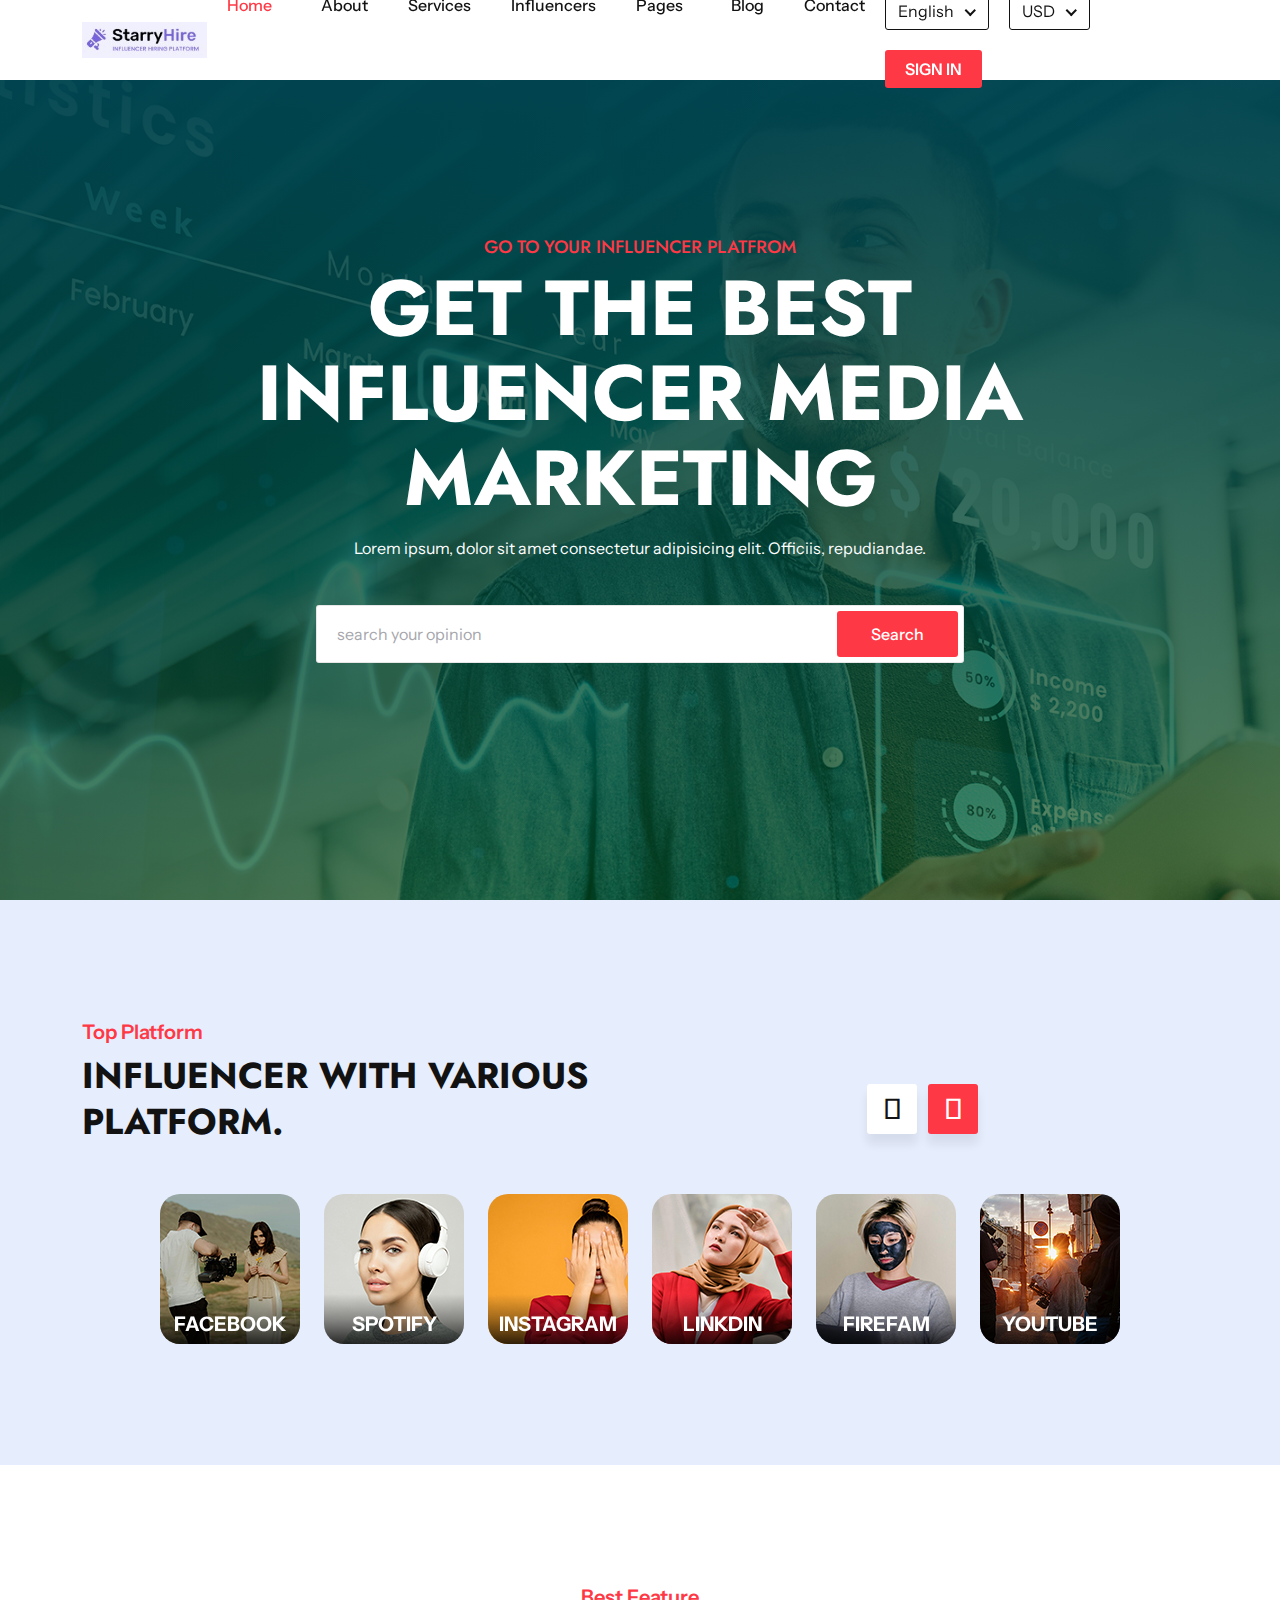
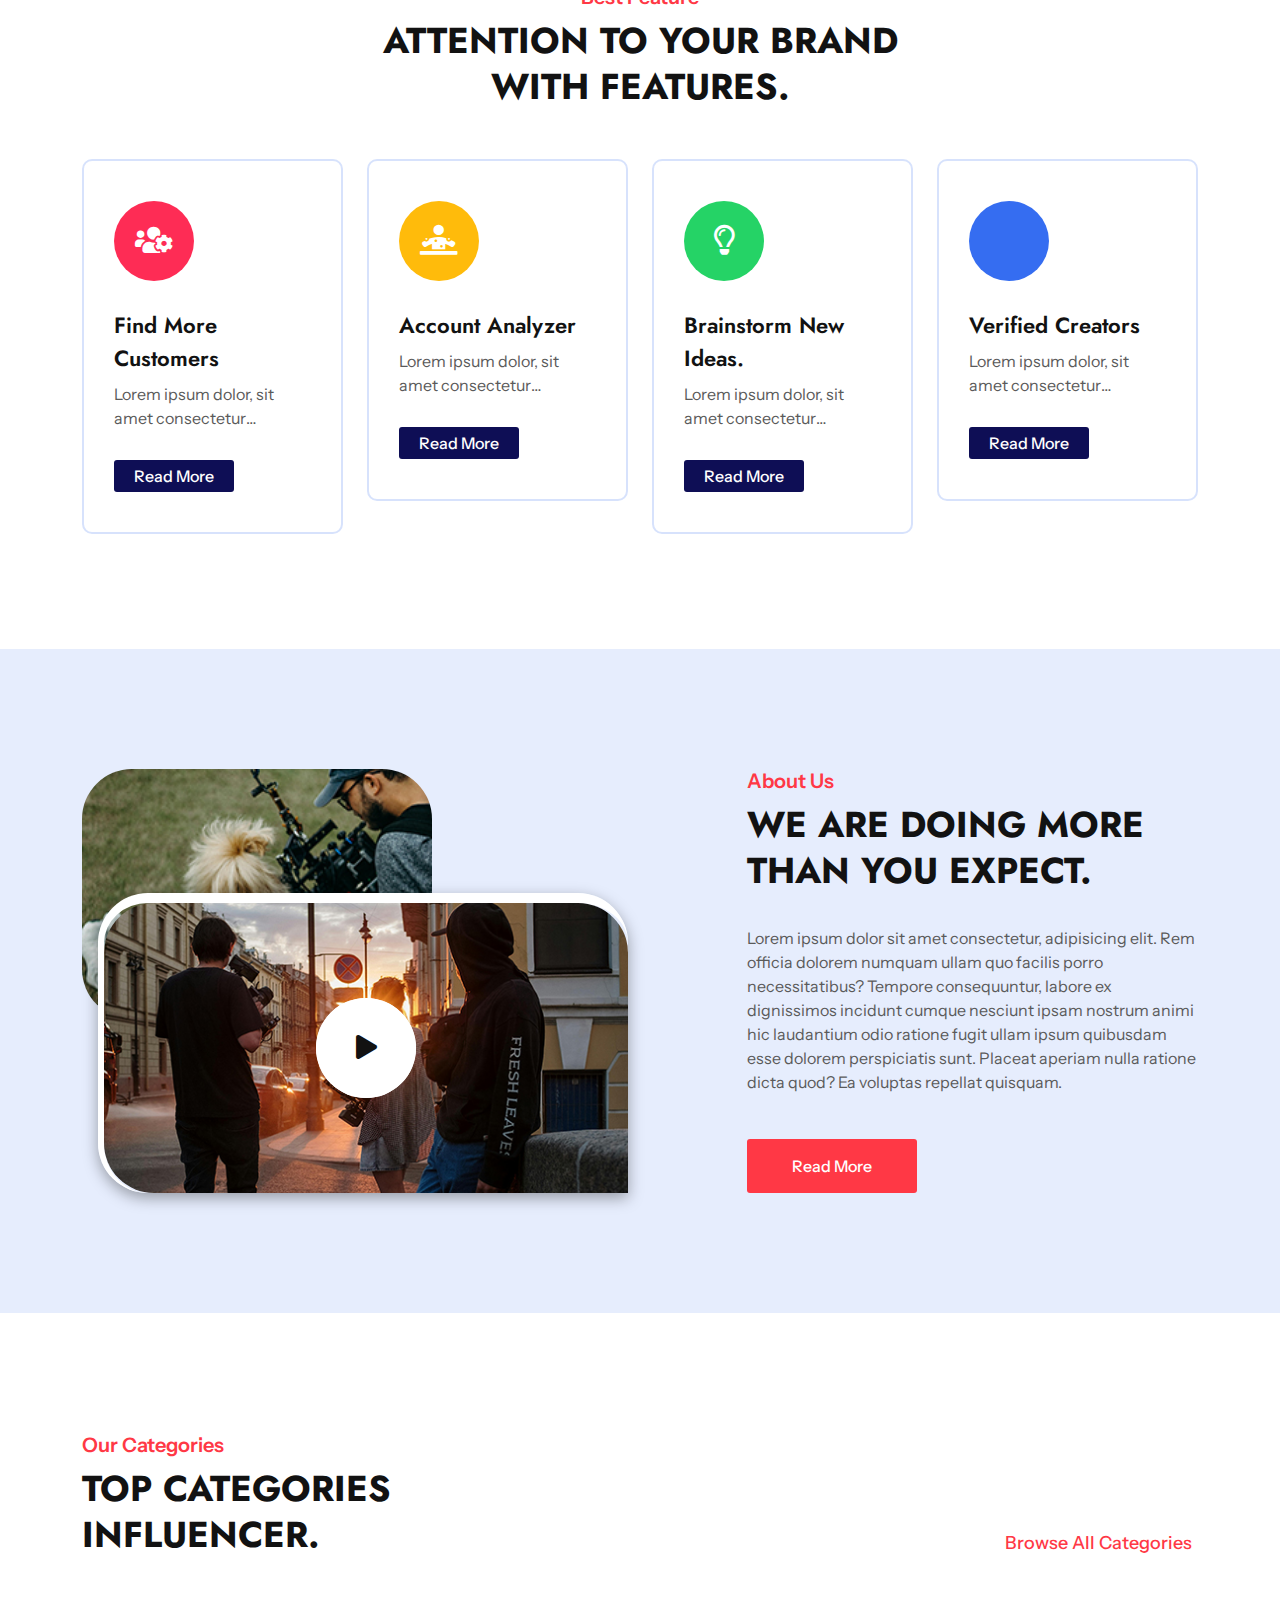
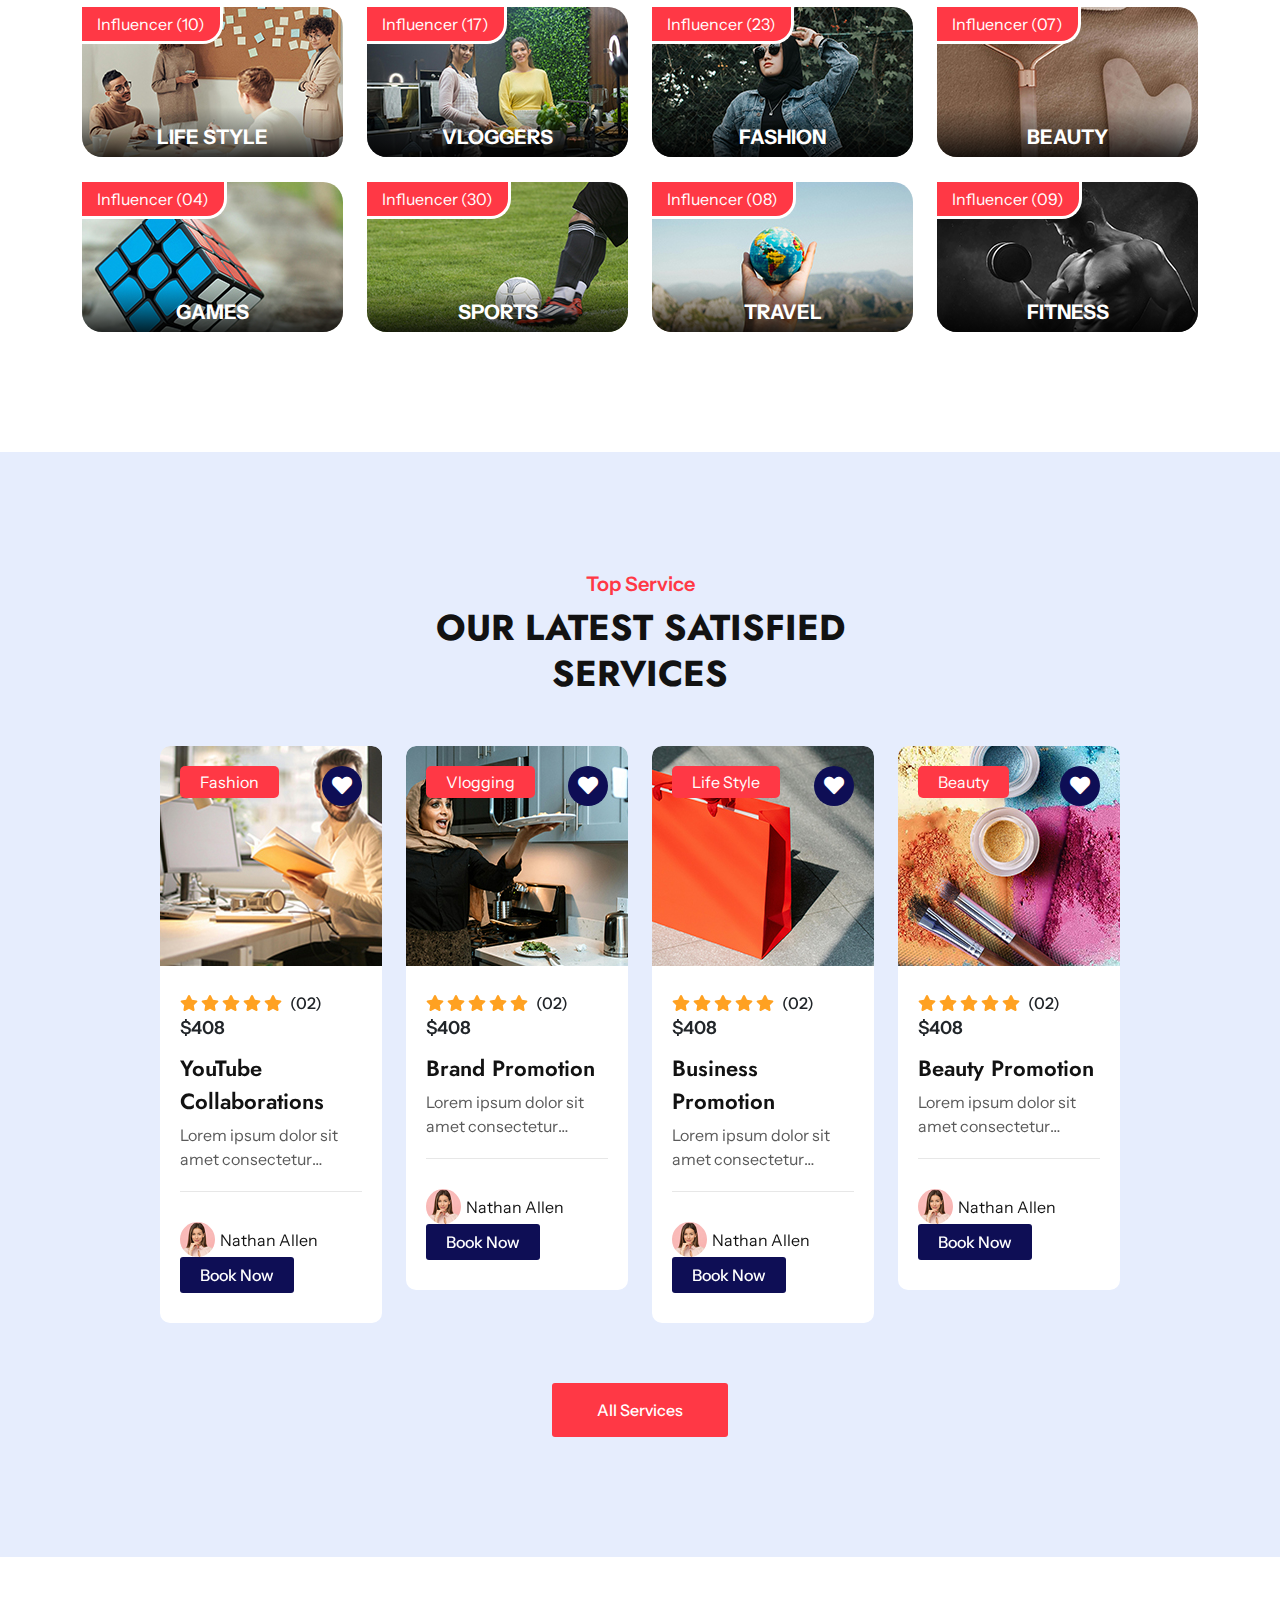
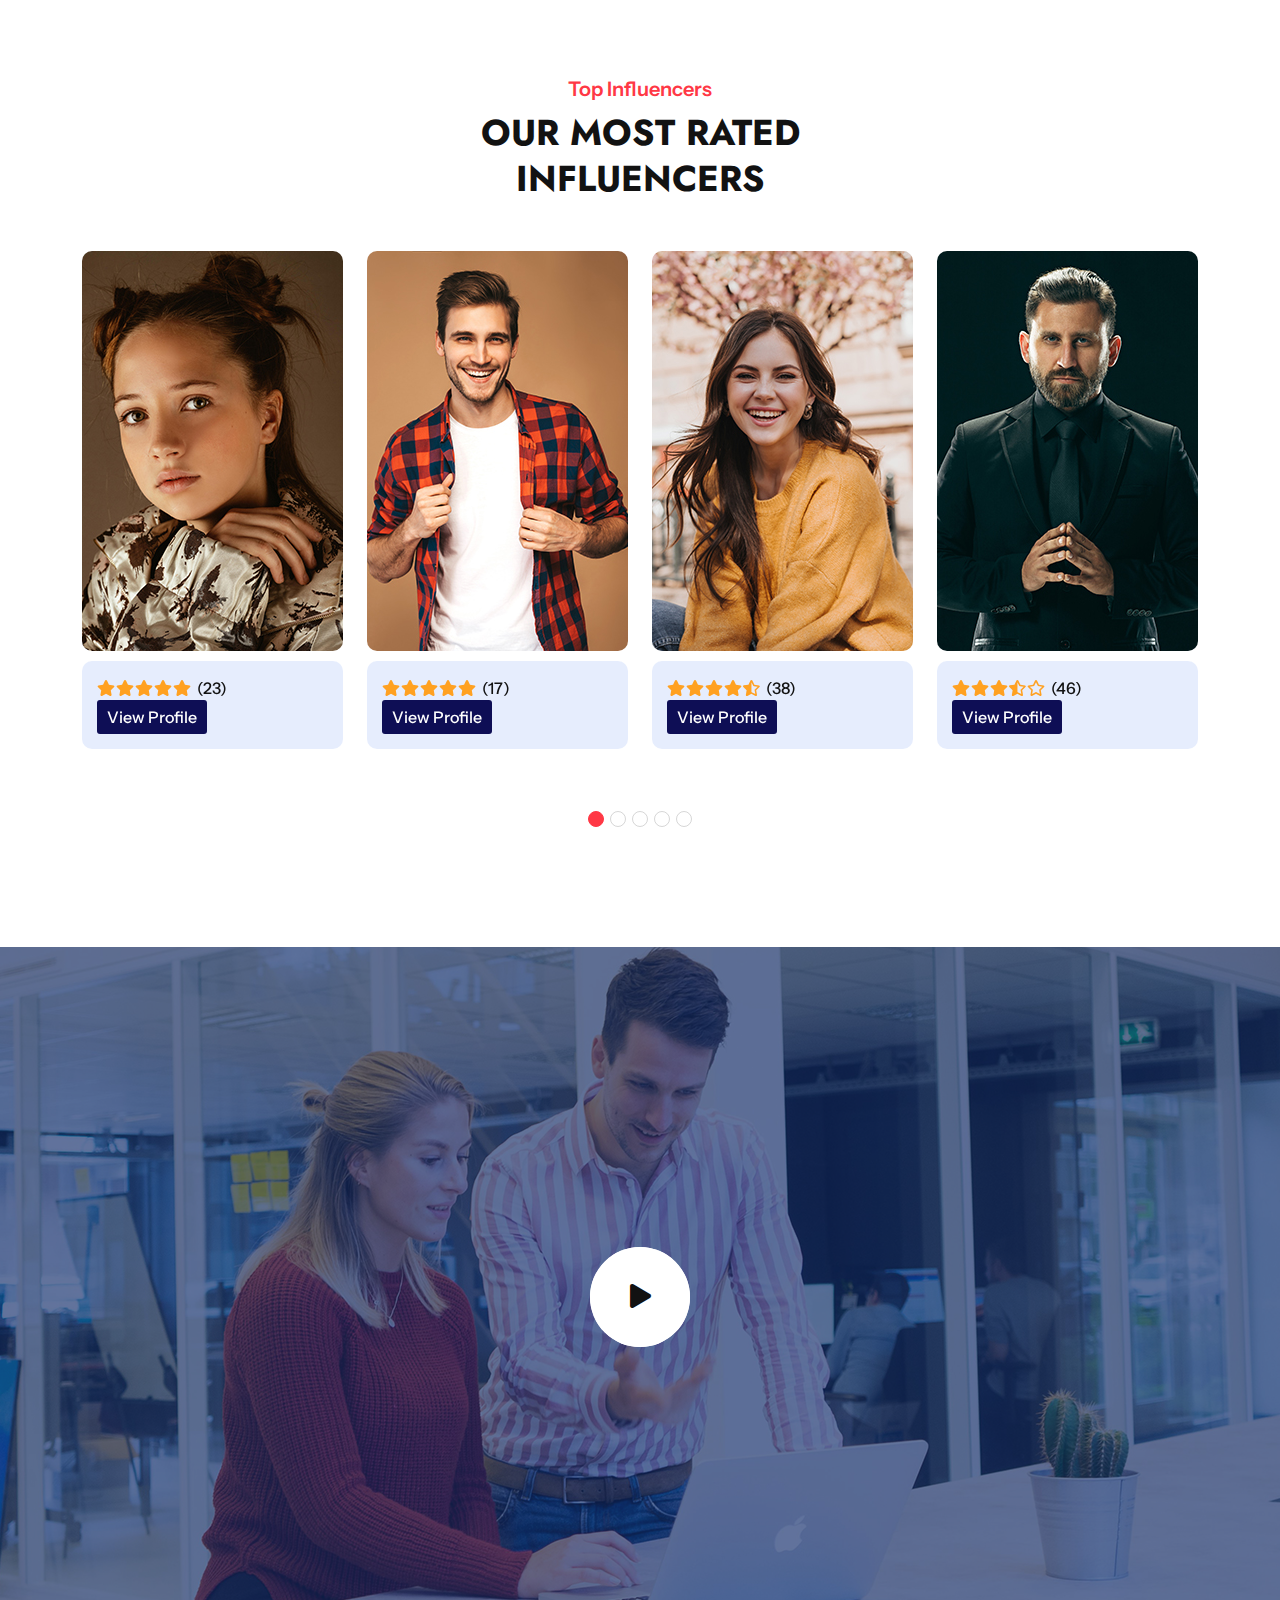
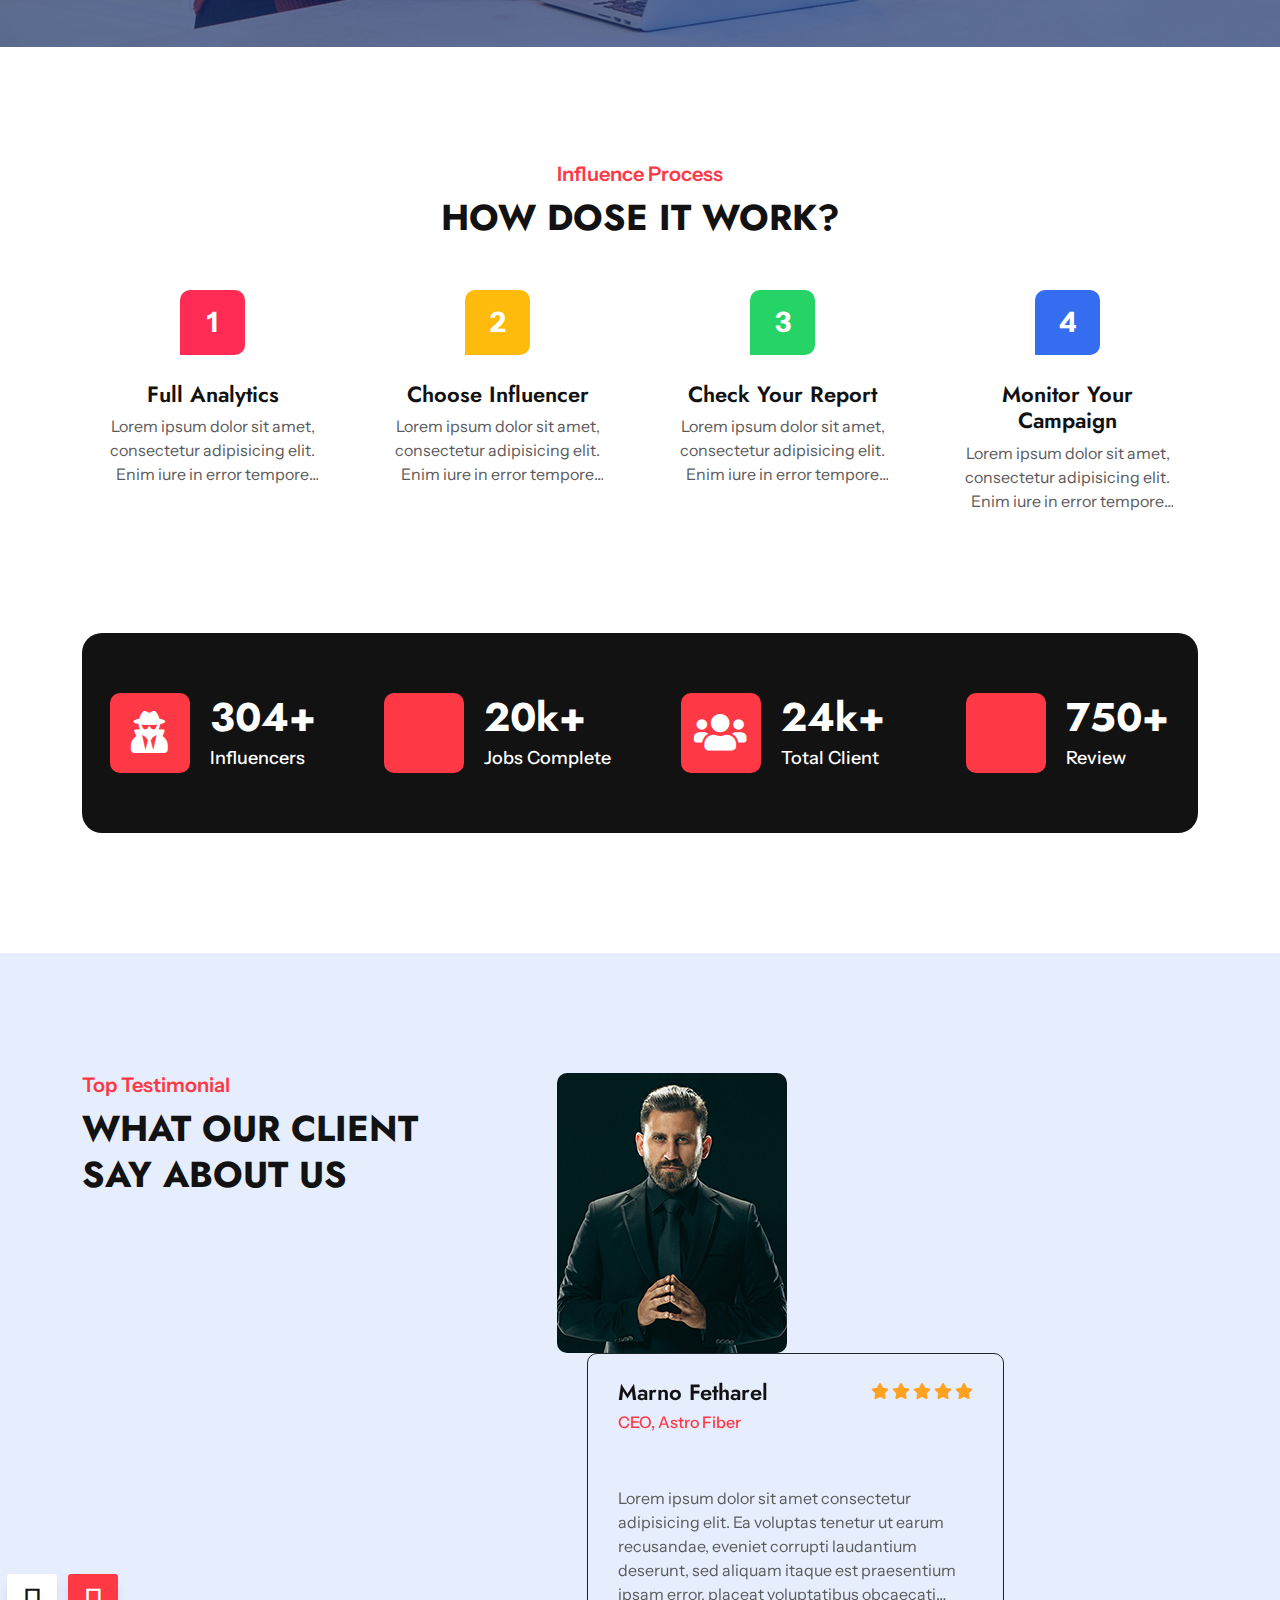
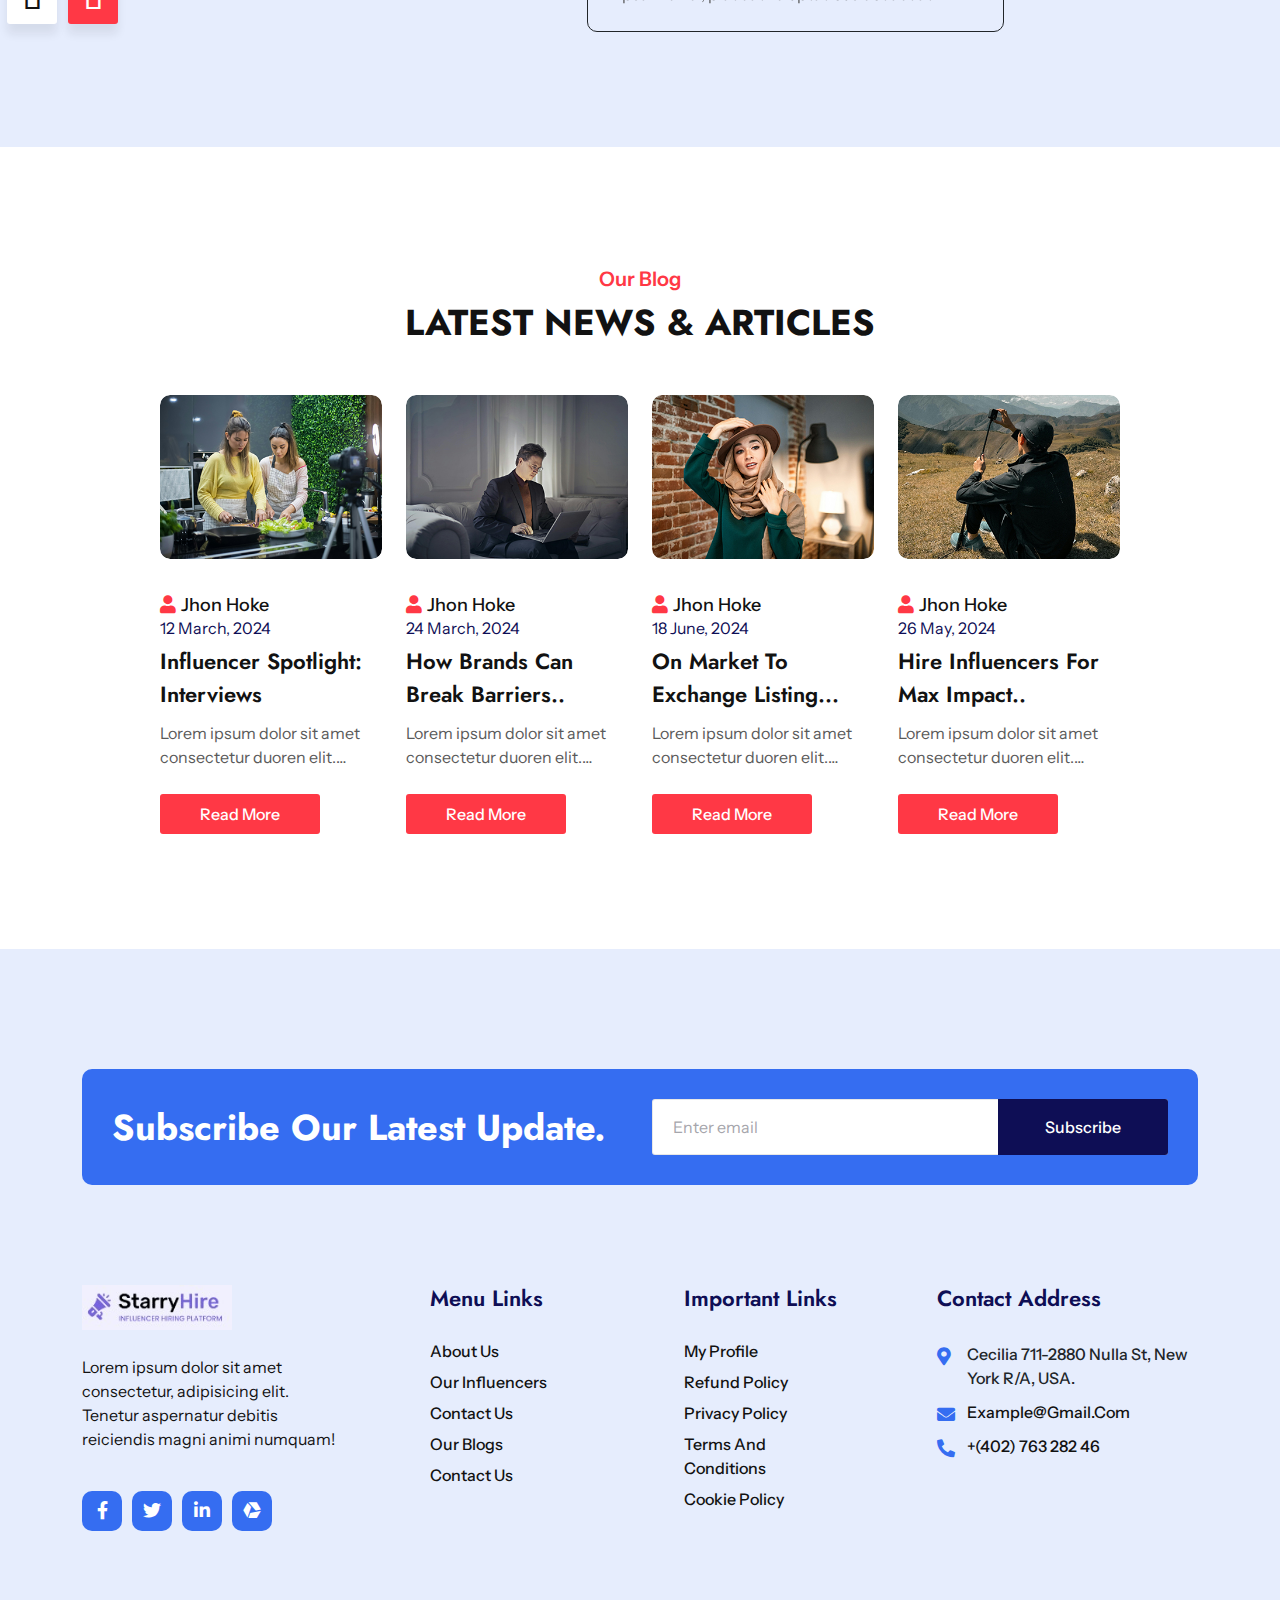
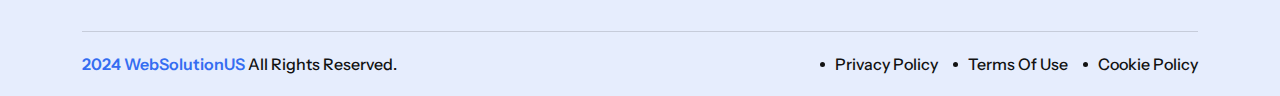
==== index_2.html @ 96e2aff1 "home page 2" ====
<!DOCTYPE html>
<html lang="en">

<head>
    <meta charset="UTF-8">
    <meta name="viewport"
        content="width=device-width, initial-scale=1.0, maximum-scale=1.0, minimum-scale=1.0, user-scalable=no" />
    <title>Influencer</title>
    <link rel="icon" type="image/png" href="images/favicon.png">
    <link rel="stylesheet" href="css/all.min.css">
    <link rel="stylesheet" href="css/bootstrap.min.css">
    <link rel="stylesheet" href="css/animate.css">
    <link rel="stylesheet" href="css/nice-select.css">
    <link rel="stylesheet" href="css/select2.min.css">
    <link rel="stylesheet" href="css/slick.css">
    <link rel="stylesheet" href="css/venobox.min.css">
    <link rel="stylesheet" href="css/spacing.css">
    <link rel="stylesheet" href="css/scroll_button.css">


    <link rel="stylesheet" href="css/style.css">
    <link rel="stylesheet" href="css/responsive.css">
</head>

<body>

    <!--============================
        MAIN MENU START
    =============================-->
    <nav class="navbar navbar-expand-lg main_menu main_menu_2">
        <div class="container">
            <a class="navbar-brand" href="index.html">
                <img src="images/logo.jpg" alt="Influencers" class="img-fluid">
            </a>
            <button class="navbar-toggler" type="button" data-bs-toggle="collapse"
                data-bs-target="#navbarSupportedContent" aria-controls="navbarSupportedContent" aria-expanded="false"
                aria-label="Toggle navigation">
                <i class="far fa-bars menu_icon_bar"></i>
                <i class="far fa-times close_icon_close"></i>
            </button>
            <div class="collapse navbar-collapse" id="navbarSupportedContent">
                <ul class="navbar-nav m-auto">
                    <li class="nav-item">
                        <a class="nav-link active" href="#">Home <i class="far fa-angle-down"></i></a>
                        <ul class="wsus__droap_menu">
                            <li><a href="index.html">Home 01</a></li>
                            <li><a href="index_2.html" class="active">Home 02</a></li>
                            <li><a href="index_3.html">Home 03</a></li>
                        </ul>
                    </li>
                    <li class="nav-item">
                        <a class="nav-link" href="about_us.html">About</a>
                    </li>
                    <li class="nav-item">
                        <a class="nav-link" href="#">services</a>
                    </li>
                    <li class="nav-item">
                        <a class="nav-link" href="#"> Influencers</a>
                    </li>
                    <li class="nav-item">
                        <a class="nav-link" href="#">Pages <i class="far fa-angle-down"></i></a>
                        <ul class="wsus__droap_menu">
                            <li><a href="#">pages 1</a></li>
                            <li><a href="#">pages 1</a></li>
                            <li><a href="#">pages 1</a></li>
                        </ul>
                    </li>
                    <li class="nav-item">
                        <a class="nav-link" href="#">Blog</a>
                    </li>
                    <li class="nav-item">
                        <a class="nav-link" href="#">contact</a>
                    </li>
                </ul>
                <ul class="wsus__right_menu d-flex flex-wrap align-items-center">
                    <li>
                        <select class="select_js">
                            <option>English</option>
                            <option>Arabic</option>
                            <option>Bangla</option>
                        </select>
                    </li>
                    <li>
                        <select class="select_js">
                            <option>USD</option>
                            <option>EUR</option>
                            <option>CAD</option>
                        </select>
                    </li>
                    <li><a href="#" class="common_btn common_btn_2">sign in</a></li>
                </ul>
            </div>
        </div>
    </nav>
    <!--============================
        MAIN MENU END
    =============================-->


    <!--============================
        BANNER 2 START
    =============================-->
    <section class="wsus__banner_2" style="background: url(./images/banner_2_bg.jpg);">
        <div class="wsus__banner_2_overly">
            <div class="container">
                <div class="row justify-content-center">
                    <div class="col-xl-10">
                        <div class="wsus__banner_2_contant">
                            <h6>GO TO YOUR INFLUENCER PLATFROM</h6>
                            <h1>Get the Best Influencer Media Marketing</h1>
                            <p>Lorem ipsum, dolor sit amet consectetur adipisicing elit. Officiis, repudiandae.</p>
                            <form action="#">
                                <input type="text" placeholder="search your opinion">
                                <button class="common_btn common_btn_2">search</button>
                            </form>
                        </div>
                    </div>
                </div>
            </div>
        </div>
    </section>
    <!--============================
        BANNER 2 END
    =============================-->


    <!--============================
        PLATFORM START
    =============================-->
    <section class="wsus__platform wsus__platform_2 pt_120 xs_pt_100 pb_115 xs_pb_95">
        <div class="container">
            <div class="row mb_50">
                <div class="col-xl-7">
                    <div class="wsus__section_heading_2 wsus__section_heading_left_2">
                        <h6>top Platform</h6>
                        <h2> Influencer With Various Platform.</h2>
                    </div>
                </div>
            </div>
        </div>
        <div class="wsus__platform_area">
            <div class="row platform_slider">
                <div class="col-xl-2">
                    <a href="#" class="wsus__platform_item">
                        <img src="images/platform_1.jpg" alt="platform" class="img-fluid w-100">
                        <div class="name">
                            <span>facebook</span>
                        </div>
                    </a>
                </div>
                <div class="col-xl-2">
                    <a href="#" class="wsus__platform_item">
                        <img src="images/platform_6.jpg" alt="platform" class="img-fluid w-100">
                        <div class="name">
                            <span>spotify</span>
                        </div>
                    </a>
                </div>
                <div class="col-xl-2">
                    <a href="#" class="wsus__platform_item">
                        <img src="images/platform_3.jpg" alt="platform" class="img-fluid w-100">
                        <div class="name">
                            <span>instagram</span>
                        </div>
                    </a>
                </div>
                <div class="col-xl-2">
                    <a href="#" class="wsus__platform_item">
                        <img src="images/platform_4.jpg" alt="platform" class="img-fluid w-100">
                        <div class="name">
                            <span>linkdin</span>
                        </div>
                    </a>
                </div>
                <div class="col-xl-2">
                    <a href="#" class="wsus__platform_item">
                        <img src="images/platform_5.jpg" alt="platform" class="img-fluid w-100">
                        <div class="name">
                            <span>firefam</span>
                        </div>
                    </a>
                </div>
                <div class="col-xl-2">
                    <a href="#" class="wsus__platform_item">
                        <img src="images/platform_2.jpg" alt="platform" class="img-fluid w-100">
                        <div class="name">
                            <span>youtube</span>
                        </div>
                    </a>
                </div>
                <div class="col-xl-2">
                    <a href="#" class="wsus__platform_item">
                        <img src="images/platform_3.jpg" alt="platform" class="img-fluid w-100">
                        <div class="name">
                            <span>instagram</span>
                        </div>
                    </a>
                </div>
            </div>
        </div>
    </section>
    <!--============================
        PLATFORM END
    =============================-->


    <!--============================
        FEATURE START
    =============================-->
    <section class="wsus__feature pt_120 xs_pt_100 pb_115 xs_pb_95">
        <div class="container">
            <div class="row justify-content-center">
                <div class="col-xl-6">
                    <div class="wsus__section_heading_2 mb_25">
                        <h6>Best Feature</h6>
                        <h2>Attention To Your Brand with Features.</h2>
                    </div>
                </div>
            </div>
            <div class="row">
                <div class="col-xl-3">
                    <div class="wsus__feature_item">
                        <span class="red"><i class="fas fa-users-cog"></i></span>
                        <a href="#" class="title">Find More Customers</a>
                        <p>Lorem ipsum dolor, sit amet consectetur adipisicing elit. Doloribus, voluptatum fugit ex
                            voluptate repudiandae consequuntur.</p>
                        <a href="#" class="link common_btn">read more</a>
                    </div>
                </div>
                <div class="col-xl-3">
                    <div class="wsus__feature_item">
                        <span class="yellow"><i class="fas fa-diagnoses"></i></span>
                        <a href="#" class="title">Account Analyzer</a>
                        <p>Lorem ipsum dolor, sit amet consectetur adipisicing elit. Doloribus, voluptatum fugit ex
                            voluptate repudiandae consequuntur.</p>
                        <a href="#" class="link common_btn">read more</a>
                    </div>
                </div>
                <div class="col-xl-3">
                    <div class="wsus__feature_item">
                        <span class="green"><i class="far fa-lightbulb"></i></span>
                        <a href="#" class="title">Brainstorm New Ideas.</a>
                        <p>Lorem ipsum dolor, sit amet consectetur adipisicing elit. Doloribus, voluptatum fugit ex
                            voluptate repudiandae consequuntur.</p>
                        <a href="#" class="link common_btn">read more</a>
                    </div>
                </div>
                <div class="col-xl-3">
                    <div class="wsus__feature_item">
                        <span><i class="fas fa-badge-check"></i></span>
                        <a href="#" class="title">Verified Creators</a>
                        <p>Lorem ipsum dolor, sit amet consectetur adipisicing elit. Doloribus, voluptatum fugit ex
                            voluptate repudiandae consequuntur.</p>
                        <a href="#" class="link common_btn">read more</a>
                    </div>
                </div>
            </div>
        </div>
    </section>
    <!--============================
        FEATURE END
    =============================-->


    <!--============================
        ABOUT US START
    =============================-->
    <section class="wsus__about_us pt_120 xs_pt_100 pb_120 xs_pb_100">
        <div class="container">
            <div class="row justify-content-between">
                <div class="col-xl-6">
                    <div class="wsus__about_img">
                        <div class="img_1">
                            <img src="images/about_img_1.jpg" alt="about" class="img-fluid w-100">
                        </div>
                        <div class="img_2">
                            <img src="images/about_img_2.jpg" alt="about" class="img-fluid w-100">
                            <a class="play_btn venobox" data-autoplay="true" data-vbtype="video"
                                href="https://youtu.be/rNSIwjmynYQ?si=HcuafUasLup7qlLS">
                                <i class="fas fa-play"></i>
                            </a>
                        </div>
                    </div>
                </div>
                <div class="col-xl-5">
                    <div class="wsus__section_heading_2 wsus__section_heading_left_2 wsus__about_text">
                        <h6>about us</h6>
                        <h2>We Are Doing More Than You Expect.</h2>
                        <p>Lorem ipsum dolor sit amet consectetur, adipisicing elit. Rem officia dolorem numquam ullam
                            quo facilis porro necessitatibus? Tempore consequuntur, labore ex dignissimos incidunt
                            cumque nesciunt ipsam nostrum animi hic laudantium odio ratione fugit ullam ipsum quibusdam
                            esse dolorem perspiciatis sunt. Placeat aperiam nulla ratione dicta quod? Ea voluptas
                            repellat quisquam.</p>
                        <a href="#" class="common_btn common_btn_2">read more</a>
                    </div>
                </div>
            </div>
        </div>
    </section>
    <!--============================
        ABOUT US END
    =============================-->


    <!--============================
        CATEGORIES START
    =============================-->
    <section class="wsus__categories wsus__categories_2 pt_120 xs_pt_100 pb_120 xs_pb_100">
        <div class="container">
            <div class="row mb_25">
                <div class="col-xl-6">
                    <div class="wsus__section_heading_2 wsus__section_heading_left_2">
                        <h6>our Categories</h6>
                        <h2>top Categories Influencer.</h2>
                    </div>
                </div>
                <div class="col-xl-6">
                    <div class="wsus__categories_btn wsus__categories_btn_2">
                        <a href="#">browse all categories<i class="far fa-long-arrow-right"></i></a>
                    </div>
                </div>
            </div>
            <div class="row">
                <div class="col-xl-3">
                    <a href="#" class="wsus__categories_item_2">
                        <img src="images/categoris_9.jpg" alt="categoris" class="img-fluid w-100">
                        <p>Influencer (10)</p>
                        <div class="name">
                            <span>life style</span>
                        </div>
                    </a>
                </div>
                <div class="col-xl-3">
                    <a href="#" class="wsus__categories_item_2">
                        <img src="images/categoris_10.jpg" alt="categoris" class="img-fluid w-100">
                        <p>Influencer (17)</p>
                        <div class="name">
                            <span>Vloggers</span>
                        </div>
                    </a>
                </div>
                <div class="col-xl-3">
                    <a href="#" class="wsus__categories_item_2">
                        <img src="images/categoris_11.jpg" alt="categoris" class="img-fluid w-100">
                        <p>Influencer (23)</p>
                        <div class="name">
                            <span>Fashion</span>
                        </div>
                    </a>
                </div>
                <div class="col-xl-3">
                    <a href="#" class="wsus__categories_item_2">
                        <img src="images/categoris_12.jpg" alt="categoris" class="img-fluid w-100">
                        <p>Influencer (07)</p>
                        <div class="name">
                            <span>Beauty</span>
                        </div>
                    </a>
                </div>
                <div class="col-xl-3">
                    <a href="#" class="wsus__categories_item_2">
                        <img src="images/categoris_13.jpg" alt="categoris" class="img-fluid w-100">
                        <p>Influencer (04)</p>
                        <div class="name">
                            <span>Games</span>
                        </div>
                    </a>
                </div>
                <div class="col-xl-3">
                    <a href="#" class="wsus__categories_item_2">
                        <img src="images/categoris_14.jpg" alt="categoris" class="img-fluid w-100">
                        <p>Influencer (30)</p>
                        <div class="name">
                            <span>Sports</span>
                        </div>
                    </a>
                </div>
                <div class="col-xl-3">
                    <a href="#" class="wsus__categories_item_2">
                        <img src="images/categoris_15.jpg" alt="categoris" class="img-fluid w-100">
                        <p>Influencer (08)</p>
                        <div class="name">
                            <span>Travel</span>
                        </div>
                    </a>
                </div>
                <div class="col-xl-3">
                    <a href="#" class="wsus__categories_item_2">
                        <img src="images/categoris_16.jpg" alt="categoris" class="img-fluid w-100">
                        <p>Influencer (09)</p>
                        <div class="name">
                            <span>Fitness</span>
                        </div>
                    </a>
                </div>
            </div>
        </div>
    </section>
    <!--============================
        CATEGORIES END
    =============================-->


    <!--============================
        SERVICE START
    =============================-->
    <section class="wsus__service wsus__service_2 pt_120 xs_pt_100 pb_120 xs_pb_100">
        <div class="container">
            <div class="row justify-content-center">
                <div class="col-xl-6">
                    <div class="wsus__section_heading_2 mb_25">
                        <h6>top service</h6>
                        <h2>our Latest satisfied services</h2>
                    </div>
                </div>
            </div>
        </div>
        <div class="wsus__service_area">
            <div class="row service_slider">
                <div class="col-xl-3">
                    <div class="wsus__service_item">
                        <div class="img">
                            <img src="images/service_1.jpg" alt="service" class="img-fluid w-100">
                            <a href="#" class="feature">Fashion</a>
                            <a href="#" class="wishlist"><i class="fas fa-heart"></i></a>
                        </div>
                        <div class="wsus__service_item_text">
                            <div class="rating">
                                <p>
                                    <i class="fas fa-star"></i>
                                    <i class="fas fa-star"></i>
                                    <i class="fas fa-star"></i>
                                    <i class="fas fa-star"></i>
                                    <i class="fas fa-star"></i>
                                    <b>(02)</b>
                                </p>
                                <span>$408</span>
                            </div>
                            <a href="#" class="title">YouTube Collaborations</a>
                            <p class="description">Lorem ipsum dolor sit amet consectetur adipisicing elit. Adipisci ab
                                odit nulla voluptatibus laborum deleniti.</p>

                            <div class="wsus__service_item_bottom">
                                <a href="#" class="img_2">
                                    <img src="images/service_fame.jpg" alt="influencer" class="img-fluid w-100">
                                    <span class="name">nathan allen</span>
                                </a>
                                <a href="#" class="common_btn common_btn_3">book now</a>
                            </div>
                        </div>
                    </div>
                </div>
                <div class="col-xl-3">
                    <div class="wsus__service_item">
                        <div class="img">
                            <img src="images/service_2.jpg" alt="service" class="img-fluid w-100">
                            <a href="#" class="feature">vlogging</a>
                            <a href="#" class="wishlist"><i class="fas fa-heart"></i></a>
                        </div>
                        <div class="wsus__service_item_text">
                            <div class="rating">
                                <p>
                                    <i class="fas fa-star"></i>
                                    <i class="fas fa-star"></i>
                                    <i class="fas fa-star"></i>
                                    <i class="fas fa-star"></i>
                                    <i class="fas fa-star"></i>
                                    <b>(02)</b>
                                </p>
                                <span>$408</span>
                            </div>
                            <a href="#" class="title">Brand Promotion</a>
                            <p class="description">Lorem ipsum dolor sit amet consectetur adipisicing elit. Adipisci ab
                                odit nulla voluptatibus laborum deleniti.</p>

                            <div class="wsus__service_item_bottom">
                                <a href="#" class="img_2">
                                    <img src="images/service_fame.jpg" alt="influencer" class="img-fluid w-100">
                                    <span class="name">nathan allen</span>
                                </a>
                                <a href="#" class="common_btn common_btn_3">book now</a>
                            </div>
                        </div>
                    </div>
                </div>
                <div class="col-xl-3">
                    <div class="wsus__service_item">
                        <div class="img">
                            <img src="images/service_3.jpg" alt="service" class="img-fluid w-100">
                            <a href="#" class="feature">life style</a>
                            <a href="#" class="wishlist"><i class="fas fa-heart"></i></a>
                        </div>
                        <div class="wsus__service_item_text">
                            <div class="rating">
                                <p>
                                    <i class="fas fa-star"></i>
                                    <i class="fas fa-star"></i>
                                    <i class="fas fa-star"></i>
                                    <i class="fas fa-star"></i>
                                    <i class="fas fa-star"></i>
                                    <b>(02)</b>
                                </p>
                                <span>$408</span>
                            </div>
                            <a href="#" class="title">Business Promotion</a>
                            <p class="description">Lorem ipsum dolor sit amet consectetur adipisicing elit. Adipisci ab
                                odit nulla voluptatibus laborum deleniti.</p>

                            <div class="wsus__service_item_bottom">
                                <a href="#" class="img_2">
                                    <img src="images/service_fame.jpg" alt="influencer" class="img-fluid w-100">
                                    <span class="name">nathan allen</span>
                                </a>
                                <a href="#" class="common_btn common_btn_3">book now</a>
                            </div>
                        </div>
                    </div>
                </div>
                <div class="col-xl-3">
                    <div class="wsus__service_item">
                        <div class="img">
                            <img src="images/service_4.jpg" alt="service" class="img-fluid w-100">
                            <a href="#" class="feature">Beauty</a>
                            <a href="#" class="wishlist"><i class="fas fa-heart"></i></a>
                        </div>
                        <div class="wsus__service_item_text">
                            <div class="rating">
                                <p>
                                    <i class="fas fa-star"></i>
                                    <i class="fas fa-star"></i>
                                    <i class="fas fa-star"></i>
                                    <i class="fas fa-star"></i>
                                    <i class="fas fa-star"></i>
                                    <b>(02)</b>
                                </p>
                                <span>$408</span>
                            </div>
                            <a href="#" class="title">Beauty Promotion</a>
                            <p class="description">Lorem ipsum dolor sit amet consectetur adipisicing elit. Adipisci ab
                                odit nulla voluptatibus laborum deleniti.</p>

                            <div class="wsus__service_item_bottom">
                                <a href="#" class="img_2">
                                    <img src="images/service_fame.jpg" alt="influencer" class="img-fluid w-100">
                                    <span class="name">nathan allen</span>
                                </a>
                                <a href="#" class="common_btn common_btn_3">book now</a>
                            </div>
                        </div>
                    </div>
                </div>
                <div class="col-xl-3">
                    <div class="wsus__service_item">
                        <div class="img">
                            <img src="images/service_2.jpg" alt="service" class="img-fluid w-100">
                            <a href="#" class="feature">vlogging</a>
                            <a href="#" class="wishlist"><i class="fas fa-heart"></i></a>
                        </div>
                        <div class="wsus__service_item_text">
                            <div class="rating">
                                <p>
                                    <i class="fas fa-star"></i>
                                    <i class="fas fa-star"></i>
                                    <i class="fas fa-star"></i>
                                    <i class="fas fa-star"></i>
                                    <i class="fas fa-star"></i>
                                    <b>(02)</b>
                                </p>
                                <span>$408</span>
                            </div>
                            <a href="#" class="title">Brand Promotion</a>
                            <p class="description">Lorem ipsum dolor sit amet consectetur adipisicing elit. Adipisci ab
                                odit nulla voluptatibus laborum deleniti.</p>

                            <div class="wsus__service_item_bottom">
                                <a href="#" class="img_2">
                                    <img src="images/service_fame.jpg" alt="influencer" class="img-fluid w-100">
                                    <span class="name">nathan allen</span>
                                </a>
                                <a href="#" class="common_btn common_btn_3">book now</a>
                            </div>
                        </div>
                    </div>
                </div>
            </div>
        </div>
        <div class="container">
            <div class="row">
                <div class="col-xl-12">
                    <div class="wsus__service_btn mt_60">
                        <a href="#" class="common_btn common_btn_2">all services</a>
                    </div>
                </div>
            </div>
        </div>
    </section>
    <!--============================
        SERVICE END
    =============================-->


    <!--============================
        INFLUENCER START
    =============================-->
    <section class="wsus__influencer wsus__influencer_2 pt_120 xs_pt_100 pb_120 xs_pb_100">
        <div class="container">
            <div class="row justify-content-center">
                <div class="col-xl-6">
                    <div class="wsus__section_heading_2 mb_50">
                        <h6>top Influencers</h6>
                        <h2>Our most rated Influencers</h2>
                    </div>
                </div>
            </div>
            <div class="row influencer_slider">
                <div class="col-xl-3">
                    <div class="wsus__influencer_item">
                        <div class="wsus__influencer_img">
                            <img src="images/influencer_1.jpg" alt="Influencer" class="img-fluid w-100">
                            <div class="text">
                                <a href="#" class="title">ada loveless</a>
                                <p>Beauty <span>(225k followers)</span></p>
                            </div>
                            <ul class="icon">
                                <li><a href="#"><i class="fab fa-twitter" aria-hidden="true"></i></a></li>
                                <li><a href="#"><i class="fab fa-facebook-f" aria-hidden="true"></i></a></li>
                                <li><a href="#"><i class="fab fa-linkedin-in" aria-hidden="true"></i></a></li>
                            </ul>
                        </div>
                        <div class="wsus__influencer_rating">
                            <p>
                                <i class="fas fa-star"></i>
                                <i class="fas fa-star"></i>
                                <i class="fas fa-star"></i>
                                <i class="fas fa-star"></i>
                                <i class="fas fa-star"></i>
                                <b>(23)</b>
                            </p>
                            <a href="#" class="common_btn common_btn_3">view profile</a>
                        </div>
                    </div>
                </div>
                <div class="col-xl-3">
                    <div class="wsus__influencer_item">
                        <div class="wsus__influencer_img">
                            <img src="images/influencer_2.jpg" alt="Influencer" class="img-fluid w-100">
                            <div class="text">
                                <a href="#" class="title">hope man</a>
                                <p>vlogger <span>(303k followers)</span></p>
                            </div>
                            <ul class="icon">
                                <li><a href="#"><i class="fab fa-twitter" aria-hidden="true"></i></a></li>
                                <li><a href="#"><i class="fab fa-facebook-f" aria-hidden="true"></i></a></li>
                                <li><a href="#"><i class="fab fa-linkedin-in" aria-hidden="true"></i></a></li>
                            </ul>
                        </div>
                        <div class="wsus__influencer_rating">
                            <p>
                                <i class="fas fa-star"></i>
                                <i class="fas fa-star"></i>
                                <i class="fas fa-star"></i>
                                <i class="fas fa-star"></i>
                                <i class="fas fa-star"></i>
                                <b>(17)</b>
                            </p>
                            <a href="#" class="common_btn common_btn_3">view profile</a>
                        </div>
                    </div>
                </div>
                <div class="col-xl-3">
                    <div class="wsus__influencer_item">
                        <div class="wsus__influencer_img">
                            <img src="images/influencer_3.jpg" alt="Influencer" class="img-fluid w-100">
                            <div class="text">
                                <a href="#" class="title">angelo markel</a>
                                <p>life style <span>(105k followers)</span></p>
                            </div>
                            <ul class="icon">
                                <li><a href="#"><i class="fab fa-twitter" aria-hidden="true"></i></a></li>
                                <li><a href="#"><i class="fab fa-facebook-f" aria-hidden="true"></i></a></li>
                                <li><a href="#"><i class="fab fa-linkedin-in" aria-hidden="true"></i></a></li>
                            </ul>
                        </div>
                        <div class="wsus__influencer_rating">
                            <p>
                                <i class="fas fa-star"></i>
                                <i class="fas fa-star"></i>
                                <i class="fas fa-star"></i>
                                <i class="fas fa-star"></i>
                                <i class="fas fa-star-half-alt"></i>
                                <b>(38)</b>
                            </p>
                            <a href="#" class="common_btn common_btn_3">view profile</a>
                        </div>
                    </div>
                </div>
                <div class="col-xl-3">
                    <div class="wsus__influencer_item">
                        <div class="wsus__influencer_img">
                            <img src="images/influencer_4.jpg" alt="Influencer" class="img-fluid w-100">
                            <div class="text">
                                <a href="#" class="title">cristoper hope</a>
                                <p>sports <span>(205k followers)</span></p>
                            </div>
                            <ul class="icon">
                                <li><a href="#"><i class="fab fa-twitter" aria-hidden="true"></i></a></li>
                                <li><a href="#"><i class="fab fa-facebook-f" aria-hidden="true"></i></a></li>
                                <li><a href="#"><i class="fab fa-linkedin-in" aria-hidden="true"></i></a></li>
                            </ul>
                        </div>
                        <div class="wsus__influencer_rating">
                            <p>
                                <i class="fas fa-star"></i>
                                <i class="fas fa-star"></i>
                                <i class="fas fa-star"></i>
                                <i class="fas fa-star-half-alt"></i>
                                <i class="far fa-star"></i>
                                <b>(46)</b>
                            </p>
                            <a href="#" class="common_btn common_btn_3">view profile</a>
                        </div>
                    </div>
                </div>
                <div class="col-xl-3">
                    <div class="wsus__influencer_item">
                        <div class="wsus__influencer_img">
                            <img src="images/influencer_2.jpg" alt="Influencer" class="img-fluid w-100">
                            <div class="text">
                                <a href="#" class="title">hope man</a>
                                <p>vlogger <span>(303k followers)</span></p>
                            </div>
                            <ul class="icon">
                                <li><a href="#"><i class="fab fa-twitter" aria-hidden="true"></i></a></li>
                                <li><a href="#"><i class="fab fa-facebook-f" aria-hidden="true"></i></a></li>
                                <li><a href="#"><i class="fab fa-linkedin-in" aria-hidden="true"></i></a></li>
                            </ul>
                        </div>
                        <div class="wsus__influencer_rating">
                            <p>
                                <i class="fas fa-star"></i>
                                <i class="fas fa-star"></i>
                                <i class="fas fa-star"></i>
                                <i class="fas fa-star"></i>
                                <i class="fas fa-star"></i>
                                <b>(17)</b>
                            </p>
                            <a href="#" class="common_btn common_btn_3">view profile</a>
                        </div>
                    </div>
                </div>
            </div>
        </div>
    </section>
    <!--============================
        INFLUENCER END
    =============================-->


    <!--============================
        VIDEO START
    =============================-->
    <section class="wsus__video" style="background: url(images/video_bg.jpg);">
        <div class="wsus__video_overly">
            <div class="container">
                <div class="row">
                    <div class="col-12">
                        <a class="play_btn venobox" data-autoplay="true" data-vbtype="video"
                            href="https://youtu.be/rNSIwjmynYQ?si=HcuafUasLup7qlLS">
                            <i class="fas fa-play"></i>
                        </a>
                    </div>
                </div>
            </div>
        </div>
    </section>
    <!--============================
        VIDEO END
    =============================-->


    <!--============================
        PROCESS START
    =============================-->
    <section class="wsus__process pt_115 xs_pt_95 pb_120 xs_pb_100">
        <div class="container">
            <div class="row justify-content-center">
                <div class="col-xl-6">
                    <div class="wsus__section_heading_2 mb_25">
                        <h6>Influence Process</h6>
                        <h2>How Dose It Work?</h2>
                    </div>
                </div>
            </div>
            <div class="row">
                <div class="col-xl-3">
                    <div class="wsus__process_item">
                        <span class="red">1</span>
                        <h4 class="title">Full Analytics</h4>
                        <p>Lorem ipsum dolor sit amet, consectetur adipisicing elit. Enim iure in error tempore impedit.
                            Iste excepturi adipisci non animi dolores!</p>
                    </div>
                </div>
                <div class="col-xl-3">
                    <div class="wsus__process_item">
                        <span class="yellow">2</span>
                        <h4 class="title">Choose Influencer</h4>
                        <p>Lorem ipsum dolor sit amet, consectetur adipisicing elit. Enim iure in error tempore impedit.
                            Iste excepturi adipisci non animi dolores!</p>
                    </div>
                </div>
                <div class="col-xl-3">
                    <div class="wsus__process_item">
                        <span class="green">3</span>
                        <h4 class="title">Check Your Report</h4>
                        <p>Lorem ipsum dolor sit amet, consectetur adipisicing elit. Enim iure in error tempore impedit.
                            Iste excepturi adipisci non animi dolores!</p>
                    </div>
                </div>
                <div class="col-xl-3">
                    <div class="wsus__process_item">
                        <span>4</span>
                        <h4 class="title">Monitor Your Campaign</h4>
                        <p>Lorem ipsum dolor sit amet, consectetur adipisicing elit. Enim iure in error tempore impedit.
                            Iste excepturi adipisci non animi dolores!</p>
                    </div>
                </div>
            </div>
        </div>
    </section>

    <section class="wsus__counter wsus__counter_2 pb_120 xs_pb_100">
        <div class="container">
            <div class="wsus__counter_bg">
                <div class="row">
                    <div class="col-xl-3">
                        <div class="wsus__counter_item">
                            <span class="icon"><i class="fas fa-user-secret"></i></span>
                            <div class="text">
                                <h4><span class="count">304</span>+</h4>
                                <p>Influencers</p>
                            </div>
                        </div>
                    </div>
                    <div class="col-xl-3">
                        <div class="wsus__counter_item">
                            <span class="icon"><i class="fas fa-shield-check"></i></span>
                            <div class="text">
                                <h4><span class="count">20</span>k+</h4>
                                <p>Jobs Complete</p>
                            </div>
                        </div>
                    </div>
                    <div class="col-xl-3">
                        <div class="wsus__counter_item">
                            <span class="icon"><i class="fas fa-users"></i></span>
                            <div class="text">
                                <h4><span class="count">24</span>k+</h4>
                                <p>Total Client</p>
                            </div>
                        </div>
                    </div>
                    <div class="col-xl-3">
                        <div class="wsus__counter_item">
                            <span class="icon"><i class="fas fa-star-shooting"></i></span>
                            <div class="text">
                                <h4><span class="count">750</span>+</h4>
                                <p>review</p>
                            </div>
                        </div>
                    </div>
                </div>
            </div>
        </div>
    </section>
    <!--============================
        PROCESS END
    =============================-->


    <!--============================
        TESTIMONIAL START
    =============================-->
    <section class="wsus__testimonial wsus__testimonial_2 pt_120 xs_pt_100 pb_115 xs_pb_95">
        <div class="container">
            <div class="row justify-content-between">
                <div class="col-xl-4">
                    <div class="wsus__section_heading_2 wsus__section_heading_left_2">
                        <h6>top testimonial</h6>
                        <h2>what our Client say about us</h2>
                    </div>
                </div>
                <div class="col-xl-7">
                    <div class="row testimonial_slider">
                        <div class="col-12">
                            <div class="wsus__testimonial_item">
                                <div class="img">
                                    <img src="images/testimonial_img_1.jpg" alt="testimonial" class="img-fluid w-100">
                                </div>
                                <div class="wsus__testimonial_item_text">
                                    <div class="wsus__testimonial_item_top">
                                        <div class="name">
                                            <h5 class="title">marno fetharel</h5>
                                            <p>CEO, Astro Fiber</p>
                                        </div>
                                        <span>
                                            <i class="fas fa-star" aria-hidden="true"></i>
                                            <i class="fas fa-star" aria-hidden="true"></i>
                                            <i class="fas fa-star" aria-hidden="true"></i>
                                            <i class="fas fa-star" aria-hidden="true"></i>
                                            <i class="fas fa-star" aria-hidden="true"></i>
                                        </span>
                                    </div>
                                    <p class="description">Lorem ipsum dolor sit amet consectetur adipisicing elit. Ea
                                        voluptas
                                        tenetur ut earum recusandae, eveniet corrupti laudantium deserunt, sed aliquam
                                        itaque
                                        est praesentium ipsam error, placeat voluptatibus obcaecati quaerat eaque!</p>
                                </div>
                                <span class="quote"><i class="far fa-quote-right"></i></span>
                            </div>
                        </div>
                        <div class="col-12">
                            <div class="wsus__testimonial_item">
                                <div class="img">
                                    <img src="images/testimonial_img_2.jpg" alt="testimonial" class="img-fluid w-100">
                                </div>
                                <div class="wsus__testimonial_item_text">
                                    <div class="wsus__testimonial_item_top">
                                        <div class="name">
                                            <h5 class="title">selena gomez</h5>
                                            <p>CEO, Uniliver</p>
                                        </div>
                                        <span>
                                            <i class="fas fa-star" aria-hidden="true"></i>
                                            <i class="fas fa-star" aria-hidden="true"></i>
                                            <i class="fas fa-star" aria-hidden="true"></i>
                                            <i class="fas fa-star" aria-hidden="true"></i>
                                            <i class="fas fa-star" aria-hidden="true"></i>
                                        </span>
                                    </div>
                                    <p class="description">Lorem ipsum dolor sit amet consectetur adipisicing elit. Ea
                                        voluptas
                                        tenetur ut earum recusandae, eveniet corrupti laudantium deserunt, sed aliquam
                                        itaque
                                        est praesentium ipsam error, placeat voluptatibus obcaecati quaerat eaque!</p>
                                </div>
                                <span class="quote"><i class="far fa-quote-right"></i></span>
                            </div>
                        </div>
                    </div>
                </div>
            </div>
        </div>
    </section>
    <!--============================
        TESTIMONIAL END
    =============================-->


    <!--============================
        BLOG START
    =============================-->
    <section class="wsus__blog wsus__blog_2 pt_120 xs_pt_100 pb_115 xs_pb_95">
        <div class="container">
            <div class="row justify-content-center">
                <div class="col-xl-6">
                    <div class="wsus__section_heading_2 mb_10">
                        <h6>our blog</h6>
                        <h2>Latest News & Articles</h2>
                    </div>
                </div>
            </div>
        </div>
        <div class="wsus__blog_area">
            <div class="row">
                <div class="col-xl-3">
                    <div class="wsus__blog_item">
                        <a href="#" class="img">
                            <img src="images/blog_img_1.jpg" alt="blog" class="img-fluid w-100">
                        </a>
                        <div class="wsus__blog_item_text">
                            <div class="usus__admin_and_date">
                                <h6><i class="fas fa-user"></i>jhon hoke</h6>
                                <span>12 March, 2024</span>
                            </div>
                            <a href="#" class="title">Influencer Spotlight: Interviews</a>
                            <p>Lorem ipsum dolor sit amet consectetur duoren elit. Error nostrum, nesciunt
                                dolorum...
                            </p>
                            <a href="#" class="common_btn common_btn_2">Read More</a>
                        </div>
                    </div>
                </div>
                <div class="col-xl-3">
                    <div class="wsus__blog_item">
                        <a href="#" class="img">
                            <img src="images/blog_img_2.jpg" alt="blog" class="img-fluid w-100">
                        </a>
                        <div class="wsus__blog_item_text">
                            <div class="usus__admin_and_date">
                                <h6><i class="fas fa-user"></i>jhon hoke</h6>
                                <span>24 March, 2024</span>
                            </div>
                            <a href="#" class="title">How Brands Can Break Barriers..</a>
                            <p>Lorem ipsum dolor sit amet consectetur duoren elit. Error nostrum, nesciunt
                                dolorum...
                            </p>
                            <a href="#" class="common_btn common_btn_2">Read More</a>
                        </div>
                    </div>
                </div>
                <div class="col-xl-3">
                    <div class="wsus__blog_item">
                        <a href="#" class="img">
                            <img src="images/blog_img_3.jpg" alt="blog" class="img-fluid w-100">
                        </a>
                        <div class="wsus__blog_item_text">
                            <div class="usus__admin_and_date">
                                <h6><i class="fas fa-user"></i>jhon hoke</h6>
                                <span>18 june, 2024</span>
                            </div>
                            <a href="#" class="title">on Market to Exchange Listing...</a>
                            <p>Lorem ipsum dolor sit amet consectetur duoren elit. Error nostrum, nesciunt
                                dolorum...
                            </p>
                            <a href="#" class="common_btn common_btn_2">Read More</a>
                        </div>
                    </div>
                </div>
                <div class="col-xl-3">
                    <div class="wsus__blog_item">
                        <a href="#" class="img">
                            <img src="images/blog_img_4.jpg" alt="blog" class="img-fluid w-100">
                        </a>
                        <div class="wsus__blog_item_text">
                            <div class="usus__admin_and_date">
                                <h6><i class="fas fa-user"></i>jhon hoke</h6>
                                <span>26 may, 2024</span>
                            </div>
                            <a href="#" class="title">Hire Influencers for Max Impact..</a>
                            <p>Lorem ipsum dolor sit amet consectetur duoren elit. Error nostrum, nesciunt
                                dolorum...
                            </p>
                            <a href="#" class="common_btn common_btn_2">Read More</a>
                        </div>
                    </div>
                </div>
            </div>
        </div>
    </section>
    <!--============================
        BLOG END
    =============================-->


    <!--============================
        FOOTER START
    =============================-->
    <footer class="wsus__footer pt_120 xs_pt_100">
        <div class="container">
            <div class="wsus__footer_top">
                <div class="row align-items-center">
                    <div class="col-xl-6">
                        <div class="wsus__footer_top_left">
                            <h2>Subscribe our latest update.</h2>
                        </div>
                    </div>
                    <div class="col-xl-6">
                        <div class="wsus__footer_top_right">
                            <form action="#">
                                <input type="email" placeholder="Enter email">
                                <button class="common_btn">Subscribe</button>
                            </form>
                        </div>
                    </div>
                </div>
            </div>
            <div class="wsus__footer_area mt_100">
                <div class="row justify-content-between">
                    <div class="col-xl-3">
                        <div class="wsus__footer_left">
                            <div class="img">
                                <img src="images/logo.jpg" alt="logo" class="img-fluid w-100">
                            </div>
                            <p>Lorem ipsum dolor sit amet consectetur, adipisicing elit. Tenetur aspernatur debitis
                                reiciendis magni animi numquam!</p>
                            <ul class="d-flex flex-wrap">
                                <li><a href="#"><i class="fab fa-facebook-f" aria-hidden="true"></i></a></li>
                                <li><a href="#"><i class="fab fa-twitter" aria-hidden="true"></i></a></li>
                                <li><a href="#"><i class="fab fa-linkedin-in" aria-hidden="true"></i></a></li>
                                <li><a href="#"><i class="fab fa-instalod"></i></a></li>
                            </ul>
                        </div>
                    </div>
                    <div class="col-xl-2">
                        <div class="wsus__footer_link">
                            <h4>menu Links</h4>
                            <ul>
                                <li><a href="#">about us</a></li>
                                <li><a href="#">Our Influencers</a></li>
                                <li><a href="#">Contact Us</a></li>
                                <li><a href="#">Our Blogs</a></li>
                                <li><a href="#">Contact us</a></li>
                            </ul>
                        </div>
                    </div>
                    <div class="col-xl-2">
                        <div class="wsus__footer_link">
                            <h4>Important Links</h4>
                            <ul>
                                <li><a href="#">My Profile</a></li>
                                <li><a href="#">Refund Policy</a></li>
                                <li><a href="#">Privacy Policy</a></li>
                                <li><a href="#">Terms And Conditions</a></li>
                                <li><a href="#">Cookie Policy</a></li>
                            </ul>
                        </div>
                    </div>
                    <div class="col-xl-3">
                        <div class="wsus__footer_right">
                            <h4>contact Address</h4>
                            <ul>
                                <li>
                                    <p><i class="fas fa-map-marker-alt"></i>Cecilia 711-2880 Nulla St, new york R/A,
                                        USA.
                                    </p>
                                </li>
                                <li><a href="mailto:example@gmail.com"><i
                                            class="fas fa-envelope"></i>example@gmail.com</a></li>
                                <li><a href="callto:+(402) 763 282 46"><i class="fas fa-phone-alt"></i>+(402) 763 282
                                        46</a></li>
                            </ul>
                        </div>
                    </div>
                </div>
            </div>
            <div class="row">
                <div class="col-xl-12">
                    <div class="wsus__copy_right mt_100">
                        <p><a href="#">2024 WebSolutionUS</a> All Rights Reserved.</p>
                        <ul class="d-flex flex-wrap">
                            <li><a href="#">Privacy Policy</a></li>
                            <li><a href="#">Terms Of Use</a></li>
                            <li><a href="#">Cookie Policy</a></li>
                        </ul>
                    </div>
                </div>
            </div>
        </div>
    </footer>
    <!--============================
        FOOTER END
    =============================-->


    <!--================================
        SCROLL BUTTON START
    =================================-->
    <div class="progress-wrap">
        <svg class="progress-circle svg-content" width="100%" height="100%" viewBox="-1 -1 102 102">
            <path d="M50,1 a49,49 0 0,1 0,98 a49,49 0 0,1 0,-98" />
        </svg>
    </div>
    <!--================================
        SCROLL BUTTON END
    =================================-->


    <!--jquery library js-->
    <script src="js/jquery-3.7.1.min.js"></script>
    <!--bootstrap js-->
    <script src="js/bootstrap.bundle.min.js"></script>
    <!--font-awesome js-->
    <script src="js/Font-Awesome.js"></script>
    <script src="js/jquery.nice-select.min.js"></script>
    <script src="js/jquery.marquee.min.js"></script>
    <script src="js/select2.min.js"></script>
    <script src="js/slick.min.js"></script>
    <script src="js/venobox.min.js"></script>
    <script src="js/jquery.countup.min.js"></script>
    <script src="js/jquery.waypoints.min.js"></script>
    <script src="js/scroll_button.js"></script>


    <script src="js/wow.min.js"></script>
    <!--main/custom js-->
    <script src="js/main.js"></script>

</body>

</html>
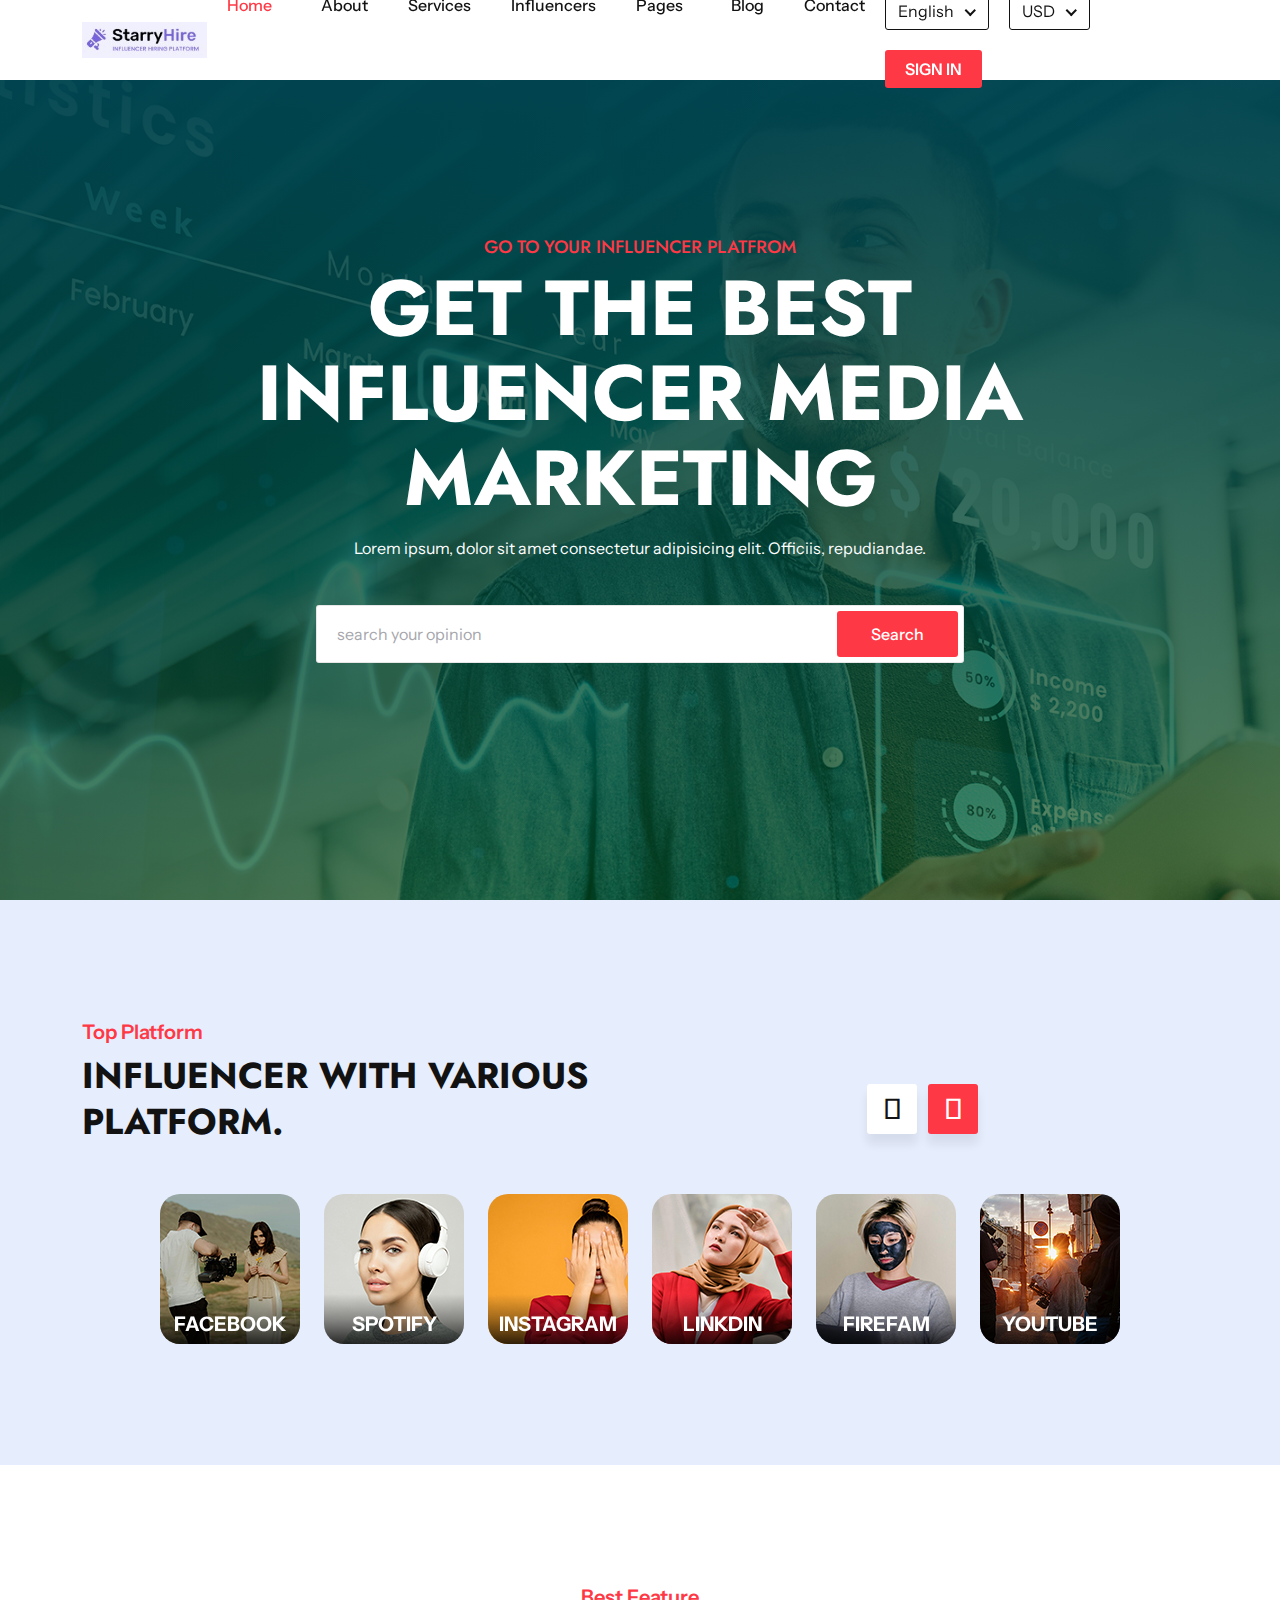
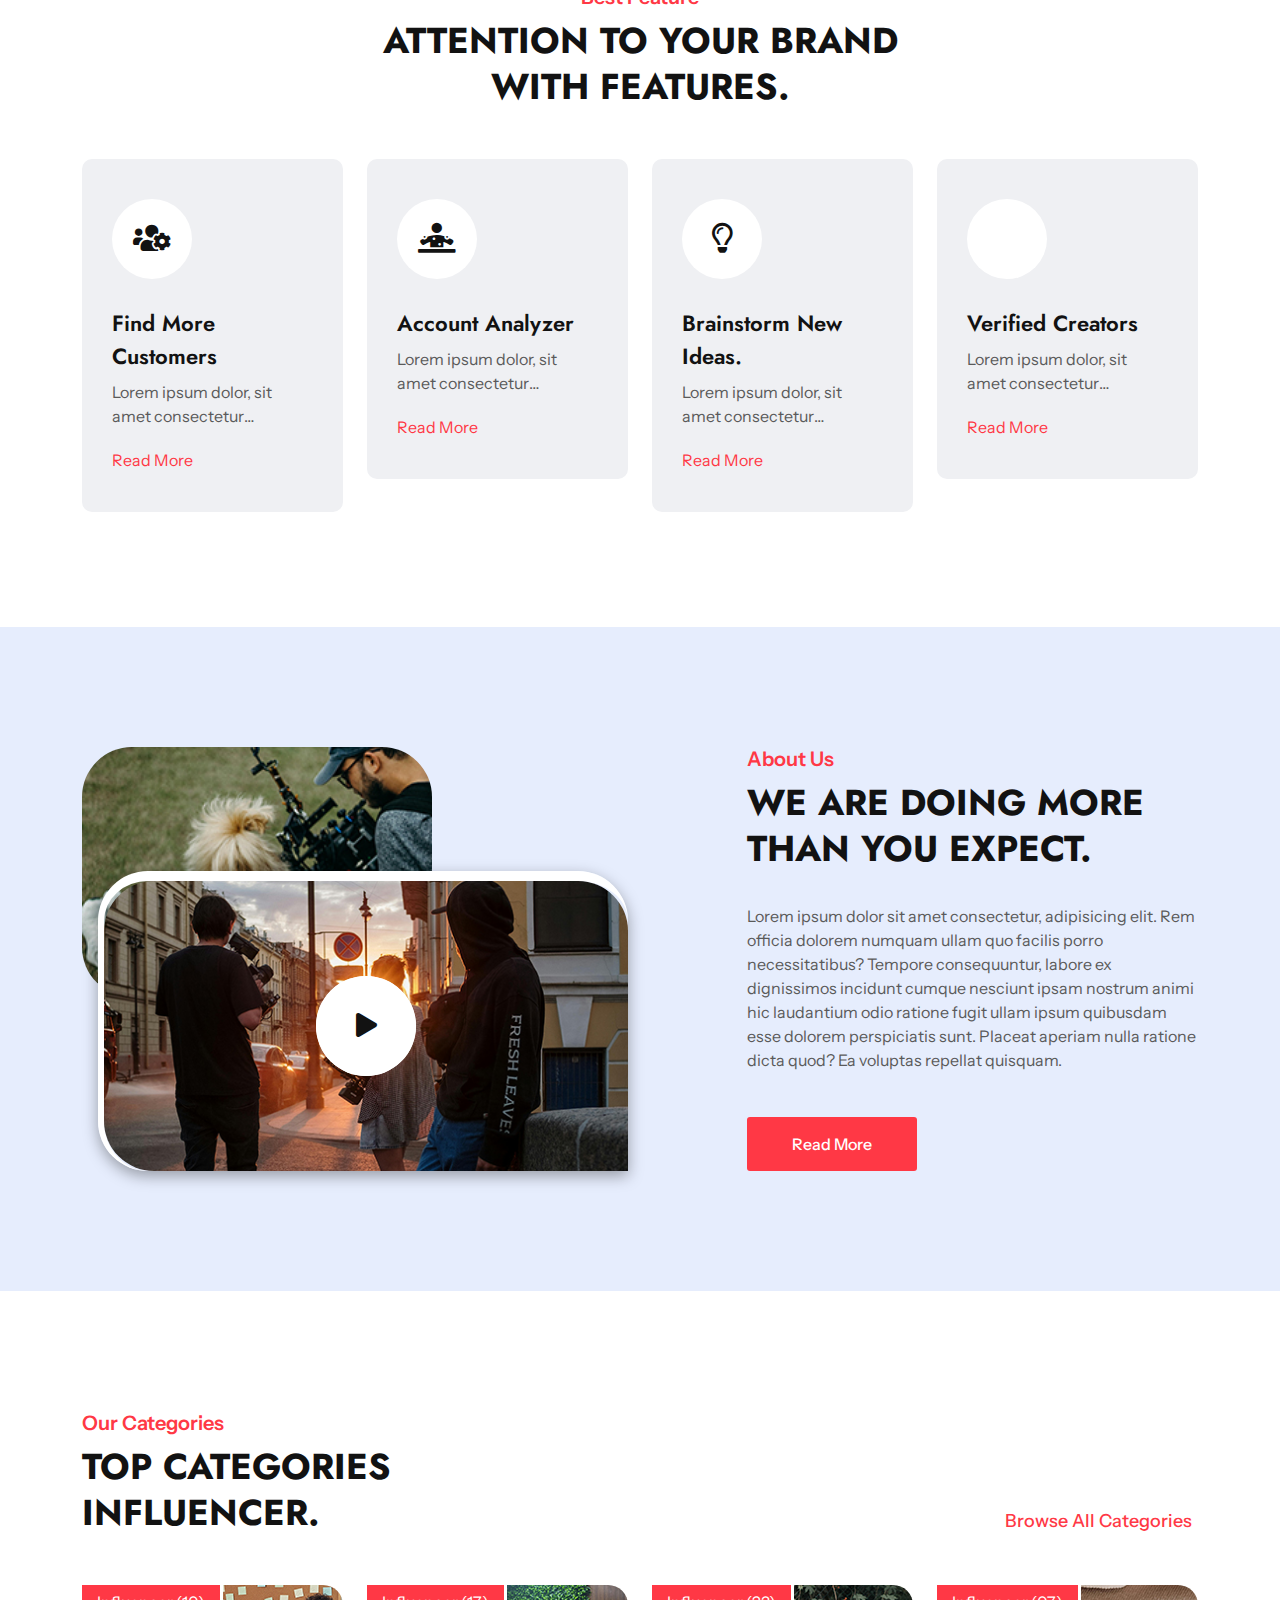
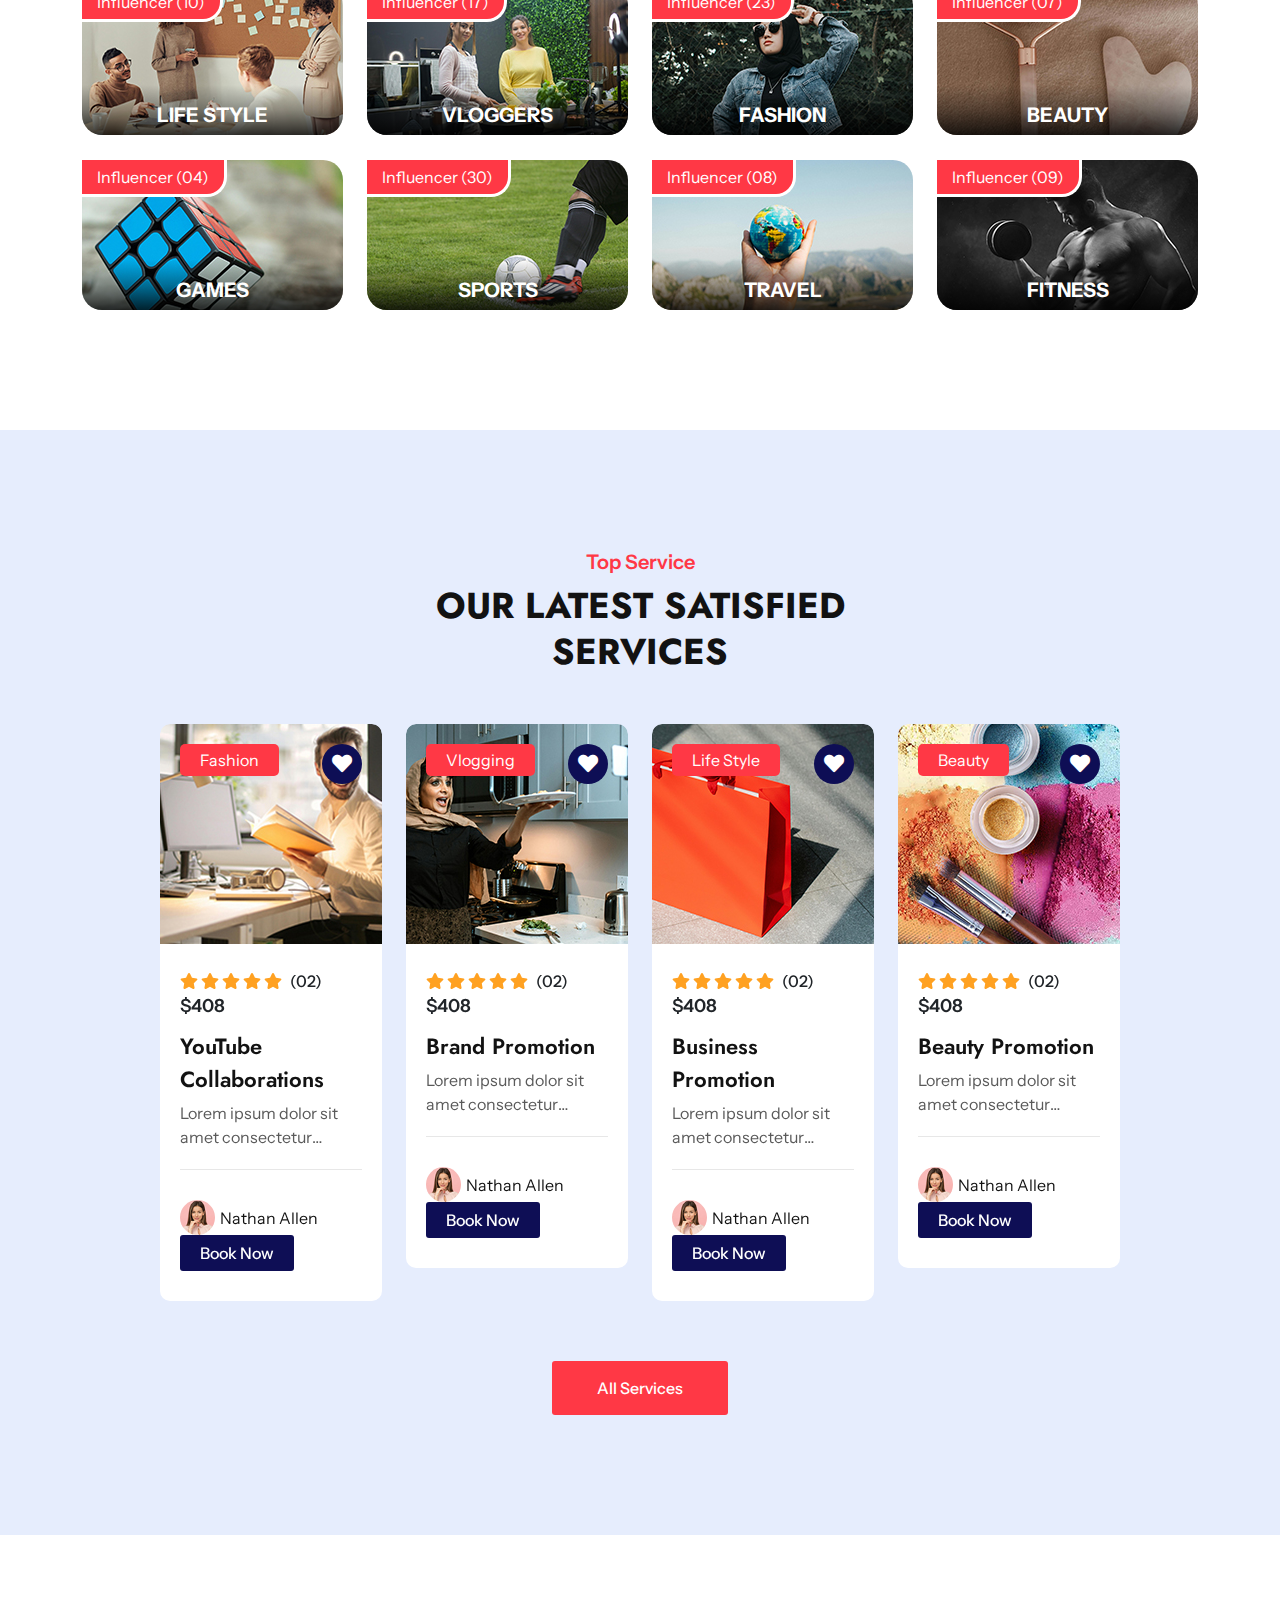
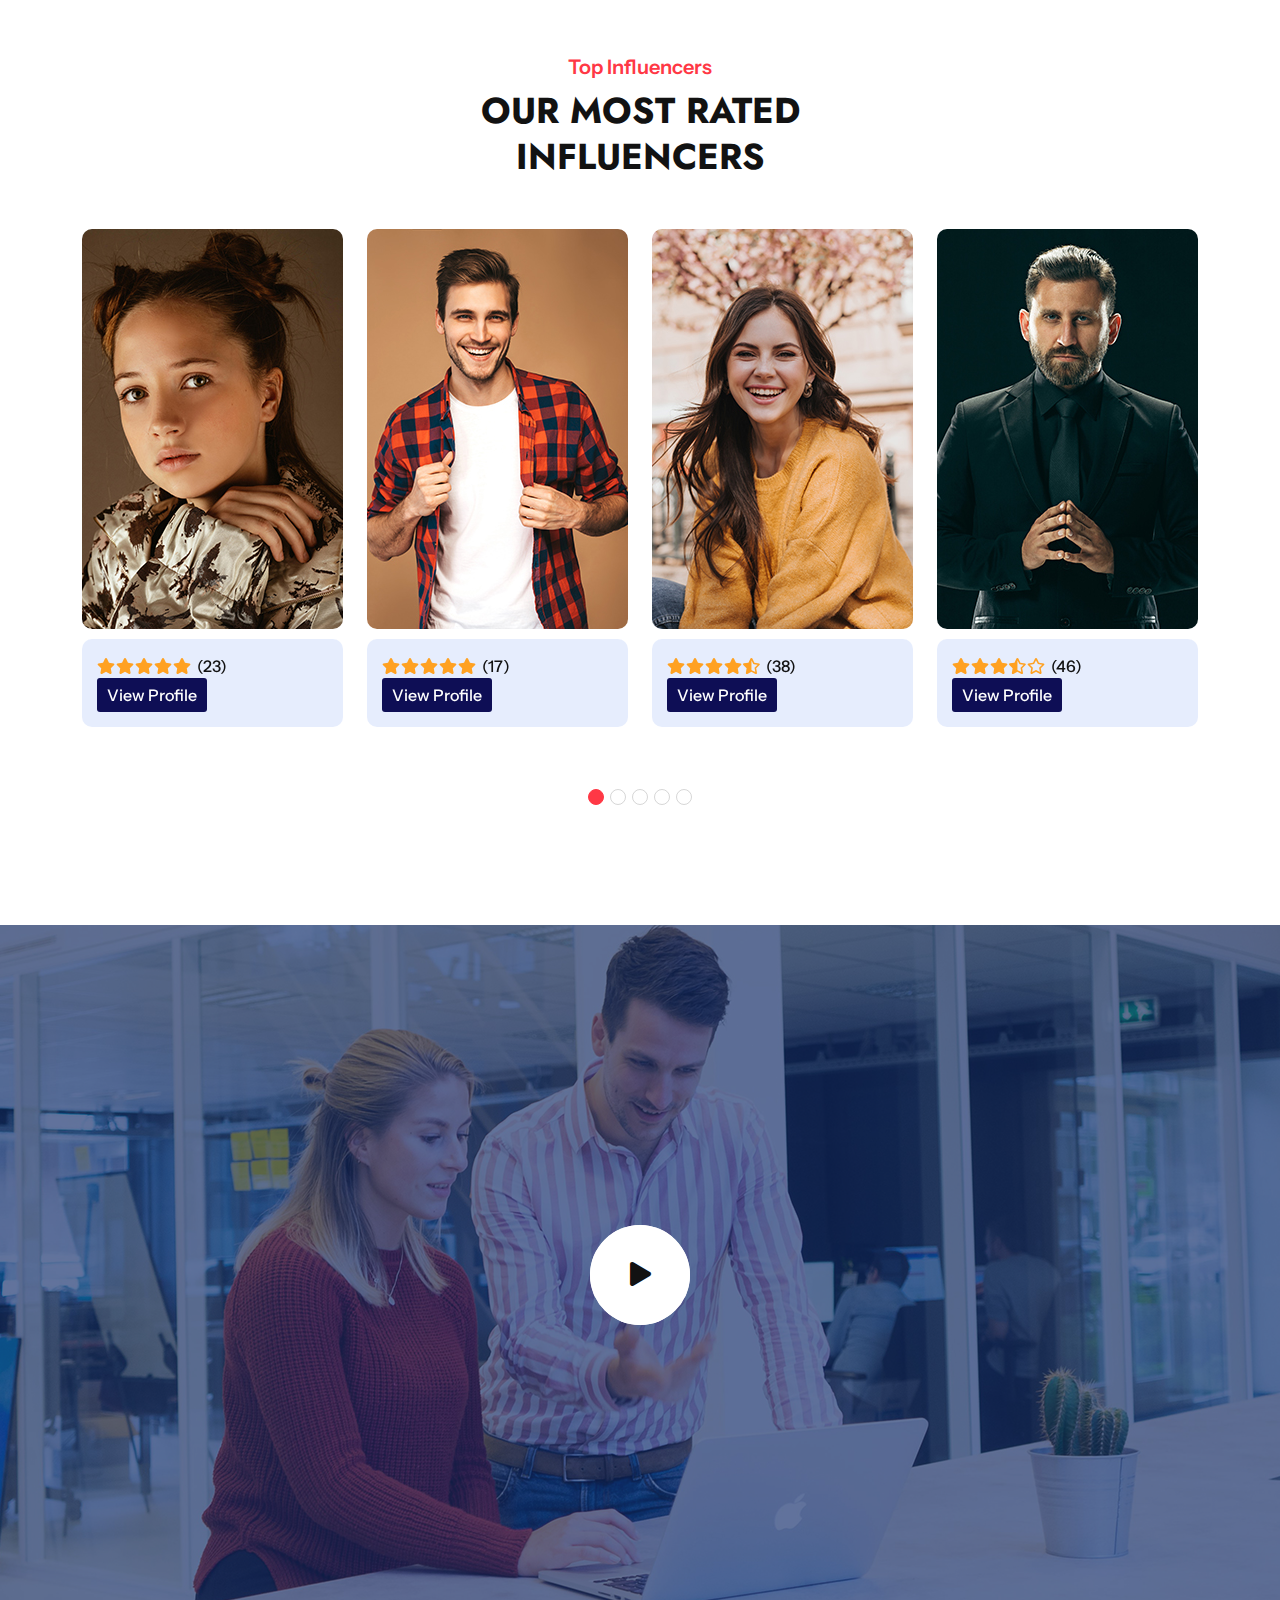
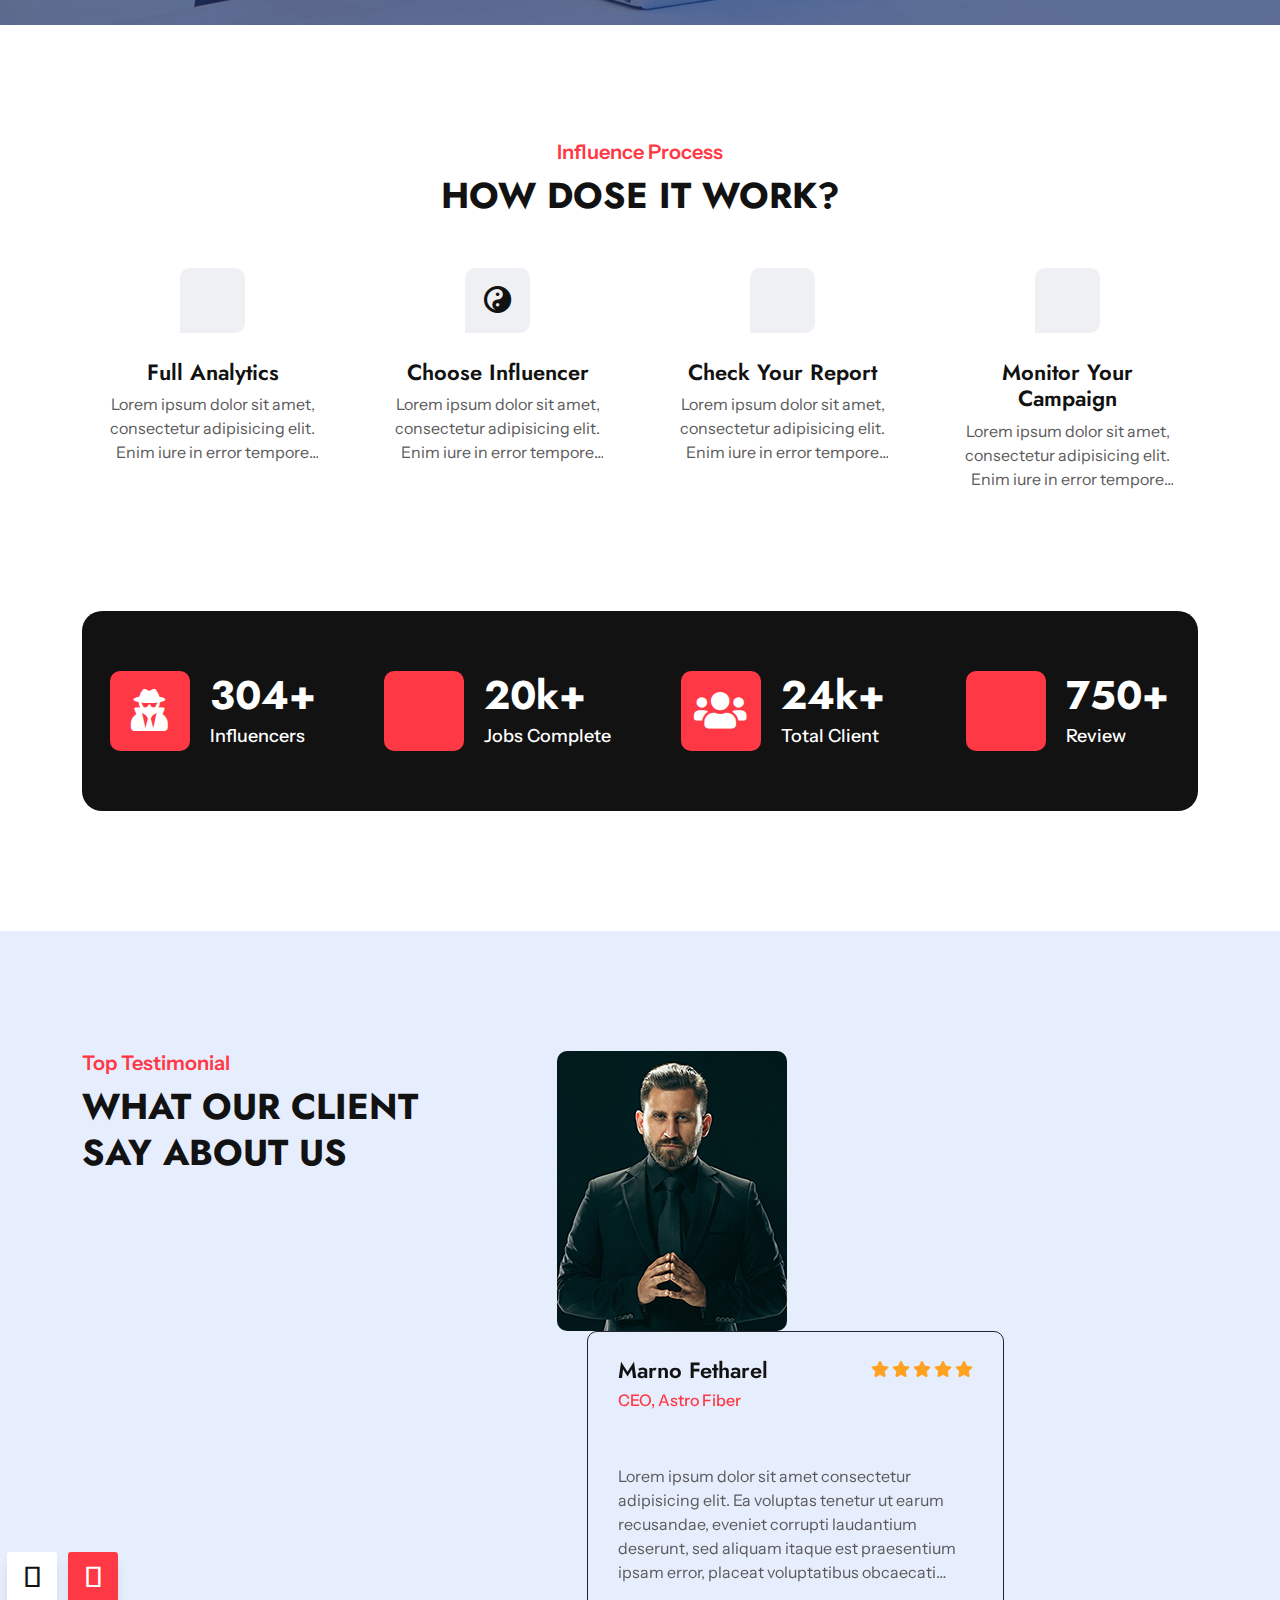
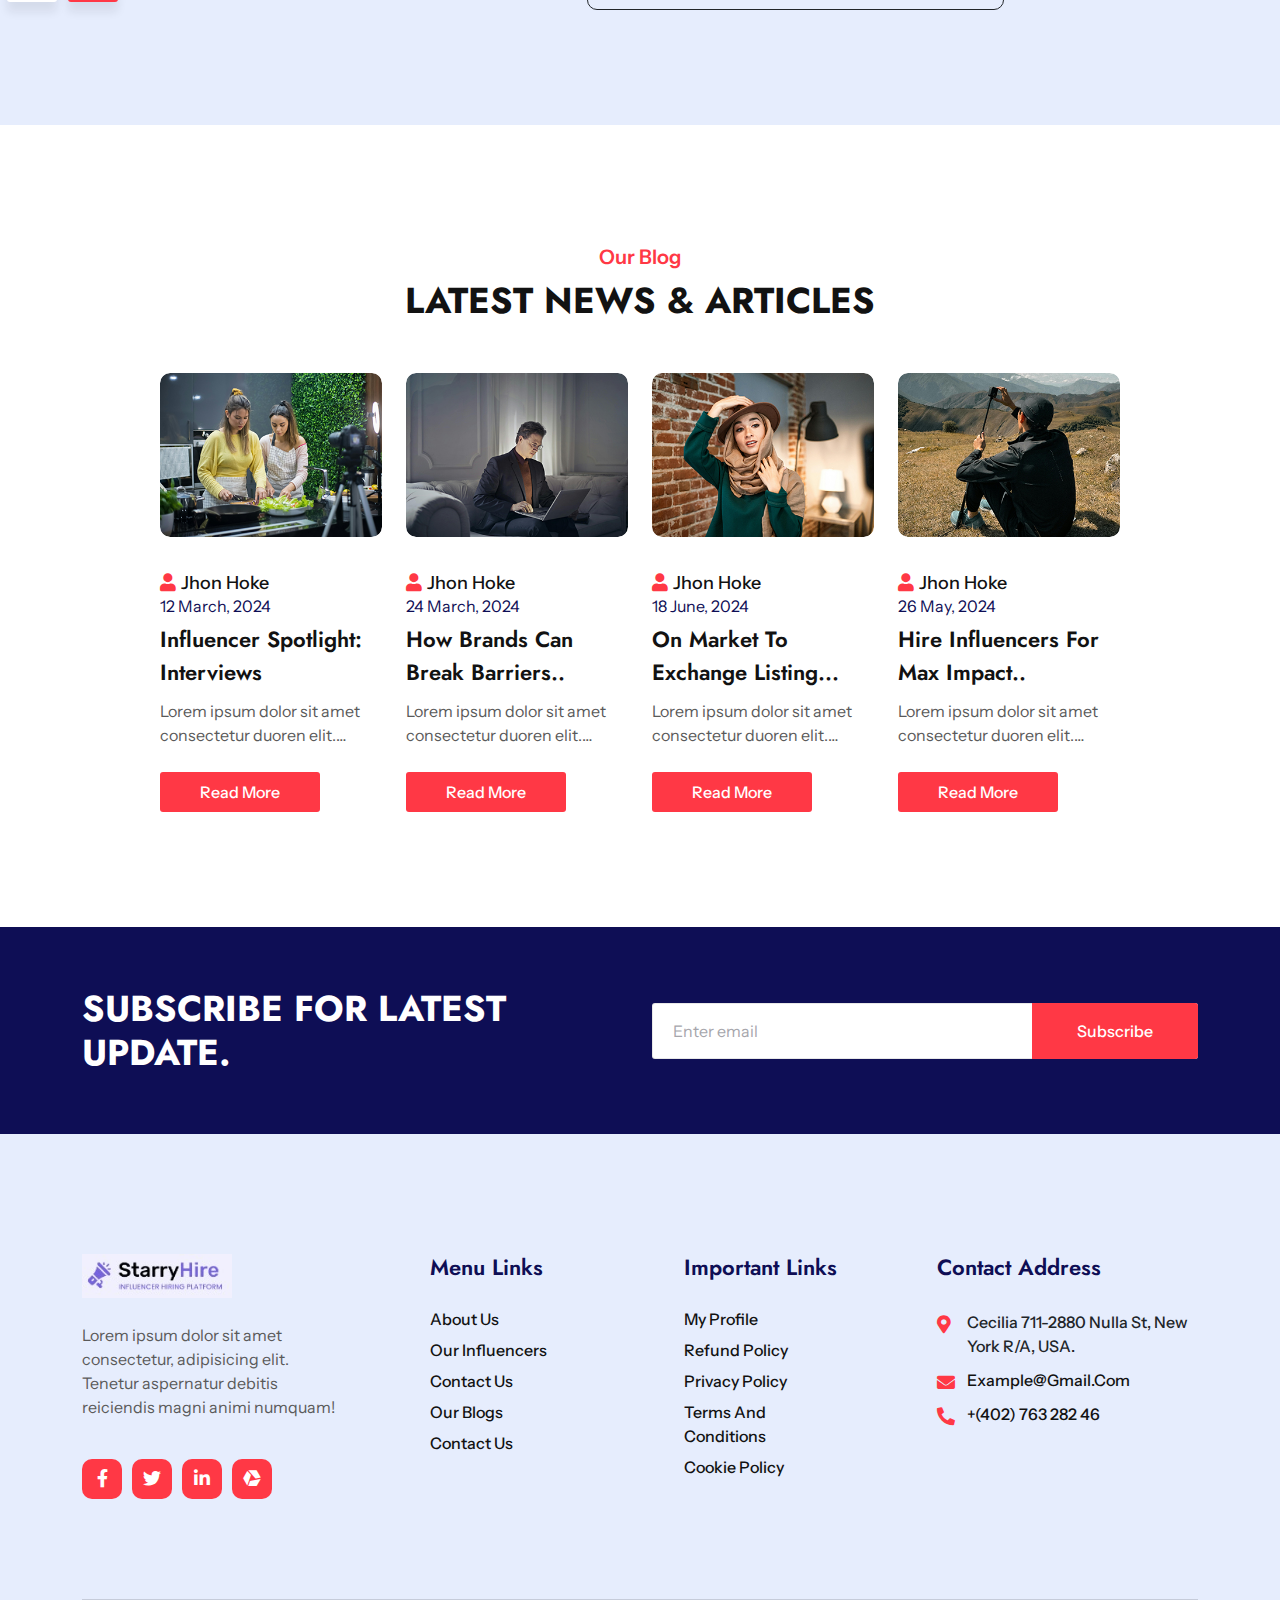
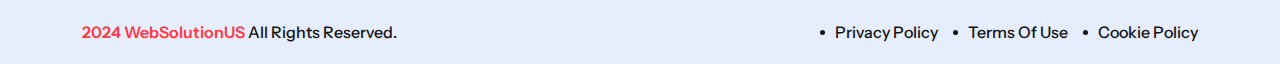
==== commit 2790cd6e: "home page 2" ====
--- a/index_2.html
+++ b/index_2.html
@@ -16,7 +16,6 @@
     <link rel="stylesheet" href="css/venobox.min.css">
     <link rel="stylesheet" href="css/spacing.css">
     <link rel="stylesheet" href="css/scroll_button.css">
-
 
     <link rel="stylesheet" href="css/style.css">
     <link rel="stylesheet" href="css/responsive.css">
@@ -207,7 +206,7 @@
     <!--============================
         FEATURE START
     =============================-->
-    <section class="wsus__feature pt_120 xs_pt_100 pb_115 xs_pb_95">
+    <section class="wsus__feature wsus__feature_2 pt_120 xs_pt_100 pb_115 xs_pb_95">
         <div class="container">
             <div class="row justify-content-center">
                 <div class="col-xl-6">
@@ -220,29 +219,29 @@
             <div class="row">
                 <div class="col-xl-3">
                     <div class="wsus__feature_item">
-                        <span class="red"><i class="fas fa-users-cog"></i></span>
+                        <span><i class="fas fa-users-cog"></i></span>
                         <a href="#" class="title">Find More Customers</a>
                         <p>Lorem ipsum dolor, sit amet consectetur adipisicing elit. Doloribus, voluptatum fugit ex
                             voluptate repudiandae consequuntur.</p>
-                        <a href="#" class="link common_btn">read more</a>
+                        <a href="#" class="read_more">read more<i class="far fa-long-arrow-right"></i></a>
                     </div>
                 </div>
                 <div class="col-xl-3">
                     <div class="wsus__feature_item">
-                        <span class="yellow"><i class="fas fa-diagnoses"></i></span>
+                        <span><i class="fas fa-diagnoses"></i></span>
                         <a href="#" class="title">Account Analyzer</a>
                         <p>Lorem ipsum dolor, sit amet consectetur adipisicing elit. Doloribus, voluptatum fugit ex
                             voluptate repudiandae consequuntur.</p>
-                        <a href="#" class="link common_btn">read more</a>
+                        <a href="#" class="read_more">read more<i class="far fa-long-arrow-right"></i></a>
                     </div>
                 </div>
                 <div class="col-xl-3">
                     <div class="wsus__feature_item">
-                        <span class="green"><i class="far fa-lightbulb"></i></span>
+                        <span><i class="far fa-lightbulb"></i></span>
                         <a href="#" class="title">Brainstorm New Ideas.</a>
                         <p>Lorem ipsum dolor, sit amet consectetur adipisicing elit. Doloribus, voluptatum fugit ex
                             voluptate repudiandae consequuntur.</p>
-                        <a href="#" class="link common_btn">read more</a>
+                        <a href="#" class="read_more">read more<i class="far fa-long-arrow-right"></i></a>
                     </div>
                 </div>
                 <div class="col-xl-3">
@@ -251,7 +250,7 @@
                         <a href="#" class="title">Verified Creators</a>
                         <p>Lorem ipsum dolor, sit amet consectetur adipisicing elit. Doloribus, voluptatum fugit ex
                             voluptate repudiandae consequuntur.</p>
-                        <a href="#" class="link common_btn">read more</a>
+                        <a href="#" class="read_more">read more<i class="far fa-long-arrow-right"></i></a>
                     </div>
                 </div>
             </div>
@@ -781,7 +780,7 @@
     <!--============================
         PROCESS START
     =============================-->
-    <section class="wsus__process pt_115 xs_pt_95 pb_120 xs_pb_100">
+    <section class="wsus__process wsus__process_2 pt_115 xs_pt_95 pb_120 xs_pb_100">
         <div class="container">
             <div class="row justify-content-center">
                 <div class="col-xl-6">
@@ -794,7 +793,7 @@
             <div class="row">
                 <div class="col-xl-3">
                     <div class="wsus__process_item">
-                        <span class="red">1</span>
+                        <span><i class="fas fa-analytics"></i></span>
                         <h4 class="title">Full Analytics</h4>
                         <p>Lorem ipsum dolor sit amet, consectetur adipisicing elit. Enim iure in error tempore impedit.
                             Iste excepturi adipisci non animi dolores!</p>
@@ -802,7 +801,7 @@
                 </div>
                 <div class="col-xl-3">
                     <div class="wsus__process_item">
-                        <span class="yellow">2</span>
+                        <span><i class="fas fa-yin-yang"></i></span>
                         <h4 class="title">Choose Influencer</h4>
                         <p>Lorem ipsum dolor sit amet, consectetur adipisicing elit. Enim iure in error tempore impedit.
                             Iste excepturi adipisci non animi dolores!</p>
@@ -810,7 +809,7 @@
                 </div>
                 <div class="col-xl-3">
                     <div class="wsus__process_item">
-                        <span class="green">3</span>
+                        <span><i class="fas fa-file-chart-line"></i></span>
                         <h4 class="title">Check Your Report</h4>
                         <p>Lorem ipsum dolor sit amet, consectetur adipisicing elit. Enim iure in error tempore impedit.
                             Iste excepturi adipisci non animi dolores!</p>
@@ -818,7 +817,7 @@
                 </div>
                 <div class="col-xl-3">
                     <div class="wsus__process_item">
-                        <span>4</span>
+                        <span><i class="fas fa-monitor-heart-rate"></i></span>
                         <h4 class="title">Monitor Your Campaign</h4>
                         <p>Lorem ipsum dolor sit amet, consectetur adipisicing elit. Enim iure in error tempore impedit.
                             Iste excepturi adipisci non animi dolores!</p>
@@ -1054,28 +1053,40 @@
 
 
     <!--============================
-        FOOTER START
-    =============================-->
-    <footer class="wsus__footer pt_120 xs_pt_100">
-        <div class="container">
-            <div class="wsus__footer_top">
+        NEWSLETTER START
+    =============================-->
+    <section class="wsus__newsletter wsus__newsletter_2">
+        <div class="container">
+            <div class="">
                 <div class="row align-items-center">
                     <div class="col-xl-6">
-                        <div class="wsus__footer_top_left">
-                            <h2>Subscribe our latest update.</h2>
+                        <div class="wsus__newsletter_left">
+                            <h2>Subscribe for latest update.</h2>
                         </div>
                     </div>
                     <div class="col-xl-6">
-                        <div class="wsus__footer_top_right">
+                        <div class="wsus__newsletter_right">
                             <form action="#">
                                 <input type="email" placeholder="Enter email">
-                                <button class="common_btn">Subscribe</button>
+                                <button class="common_btn common_btn_2">Subscribe</button>
                             </form>
                         </div>
                     </div>
                 </div>
             </div>
-            <div class="wsus__footer_area mt_100">
+        </div>
+    </section>
+    <!--============================
+        NEWSLETTER END
+    =============================-->
+
+
+    <!--============================
+        FOOTER START
+    =============================-->
+    <footer class="wsus__footer wsus__footer_2 pt_120 xs_pt_100">
+        <div class="container">
+            <div class="wsus__footer_area">
                 <div class="row justify-content-between">
                     <div class="col-xl-3">
                         <div class="wsus__footer_left">
--- a/css/style.css
+++ b/css/style.css
@@ -1869,7 +1869,7 @@
     background: var(--LightBg);
 }
 
-.wsus__footer_top {
+.wsus__newsletter {
     padding: 30px 30px;
     background: var(--colorPrimary);
     border-radius: 10px;
@@ -1879,22 +1879,22 @@
     -o-border-radius: 10px;
 }
 
-.wsus__footer_top_left h2 {
+.wsus__newsletter_left h2 {
     font-size: 36px;
     font-weight: 700;
     color: var(--colorWhite);
     text-transform: capitalize;
 }
 
-.wsus__footer_top_right form {
+.wsus__newsletter_right form {
     position: relative;
 }
 
-.wsus__footer_top_right form input {
+.wsus__newsletter_right form input {
     padding: 15px 180px 15px 20px;
 }
 
-.wsus__footer_top_right form button {
+.wsus__newsletter_right form button {
     position: absolute;
     top: 0px;
     right: 0;
@@ -1903,7 +1903,7 @@
     border: 2px solid transparent;
 }
 
-.wsus__footer_top_right form button:hover {
+.wsus__newsletter_right form button:hover {
     border-color: var(--colorBlue);
 }
 
@@ -1913,7 +1913,7 @@
 
 .wsus__footer_left p {
     margin-top: 25px;
-    color: var(--colorBlack);
+    color: var(--paraColor);
 }
 
 .wsus__footer_left ul {
@@ -2189,14 +2189,14 @@
 }
 
 .main_menu_2 .nice-select .option:hover,
-.nice-select .option.focus,
-.nice-select .option.selected.focus {
+.main_menu_2 .nice-select .option.focus,
+.main_menu_2 .nice-select .option.selected.focus {
     background-color: var(--colorRed);
 }
 
 .main_menu_2 .nice-select:active,
-.nice-select.open,
-.nice-select:focus {
+.main_menu_2 .nice-select.open,
+.main_menu_2 .nice-select:focus {
     border-color: var(--colorBlack);
 }
 
@@ -2226,7 +2226,6 @@
     flex-direction: column;
     justify-content: center;
 }
-
 
 .wsus__banner_2_contant h6 {
     color: var(--colorRed);
@@ -2269,7 +2268,7 @@
 /* banner end */
 
 
-/* platform start */
+/* platform 2 start */
 
 .wsus__platform_2 .nextArrow,
 .wsus__platform_2 .prevArrow:hover,
@@ -2278,7 +2277,62 @@
     background: var(--colorRed);
 }
 
-/* platform end */
+/* platform 2 end */
+
+
+/* feature start */
+
+.wsus__feature_2 .wsus__feature_item {
+    background: #EFF0F3;
+    border: none;
+}
+
+.wsus__feature_2 .wsus__feature_item:hover {
+    background: #EFF0F3;
+}
+
+.wsus__feature_2 .wsus__feature_item span {
+    color: var(--colorBlack);
+    background: var(--colorWhite);
+}
+
+.wsus__feature_2 .wsus__feature_item:hover .title {
+    color: var(--colorBlack);
+}
+
+.wsus__feature_2 .wsus__feature_item .title:hover {
+    color: var(--colorRed);
+}
+
+.wsus__feature_2 .wsus__feature_item:hover p {
+    color: var(--paraColor);
+}
+
+.wsus__feature_2 .wsus__feature_item .read_more {
+    font-size: 16px;
+    font-weight: 400;
+    text-transform: capitalize;
+    color: var(--colorRed);
+    margin-top: 20px;
+}
+
+.wsus__feature_2 .wsus__feature_item .read_more i {
+    position: relative;
+    top: 1px;
+    margin-left: 5px;
+    transition: all linear .3s;
+    -webkit-transition: all linear .3s;
+    -moz-transition: all linear .3s;
+    -ms-transition: all linear .3s;
+    -o-transition: all linear .3s;
+}
+
+.wsus__feature_2 .wsus__feature_item .read_more:hover i {
+    margin-left: 10px;
+}
+
+/* feature end */
+
 
 
 /* categories start */
@@ -2286,7 +2340,6 @@
 .wsus__categories_btn_2 a {
     color: var(--colorRed);
 }
-
 
 .wsus__categories_item_2 {
     height: 150px;
@@ -2384,19 +2437,15 @@
 /* service 2 end */
 
 
-
 /* influencer 2 start */
-
 
 .wsus__influencer_2 .wsus__influencer_img .icon li a {
     background: var(--colorRed);
 }
 
-
 .wsus__influencer_2 .wsus__influencer_item .text {
     background: var(--colorRed);
 }
-
 
 .wsus__influencer_2 .slick-dots li.slick-active button,
 .wsus__influencer .slick-dots li:hover button {
@@ -2409,6 +2458,10 @@
 
 /* process 2 start */
 
+.wsus__process_2 .wsus__process_item span {
+    background: #EFF0F3;
+    color: var(--colorBlack);
+}
 
 .wsus__counter_bg {
     padding: 60px 0px;
@@ -2470,20 +2523,72 @@
     color: var(--colorRed);
 }
 
-
 /* blog 2 end */
 
 
-
-
-
-
-
-
-
-
-
-
+/* newsletter start */
+.wsus__newsletter_2 {
+    padding: 60px 0px;
+    background: var(--colorBlue);
+    border-radius: 0;
+    -webkit-border-radius: 0;
+    -moz-border-radius: 0;
+    -ms-border-radius: 0;
+    -o-border-radius: 0;
+}
+
+.wsus__newsletter_2 .wsus__newsletter_left h2 {
+    text-transform: uppercase;
+}
+
+.wsus__newsletter_2 .wsus__newsletter_right form button {
+    padding: 16px 45px;
+    border: none;
+}
+
+/* newsletter end */
+
+
+/* footer start */
+
+.wsus__footer_2 .wsus__footer_left ul li a {
+    background: var(--colorRed);
+}
+
+.wsus__footer_2 .wsus__footer_left ul li a:hover {
+    background: var(--colorBlue);
+}
+
+.wsus__footer_2 .wsus__footer_link ul li a:hover {
+    color: var(--colorRed);
+}
+
+.wsus__footer_2 .wsus__footer_link ul li a::before {
+    background: var(--colorRed);
+}
+
+.wsus__footer_2 .wsus__footer_right ul li p i,
+.wsus__footer_2 .wsus__footer_right ul li a i {
+    color: var(--colorRed);
+}
+
+.wsus__footer_2 .wsus__footer_right ul li a:hover {
+    color: var(--colorRed);
+}
+
+.wsus__footer_2 .wsus__copy_right p a {
+    color: var(--colorRed);
+}
+
+.wsus__footer_2 .wsus__copy_right ul li a:hover {
+    color: var(--colorRed);
+}
+
+.wsus__footer_2 .wsus__copy_right ul li a:hover:after {
+    background: var(--colorRed);
+}
+
+/* footer end */
 
 
 /*===================================
